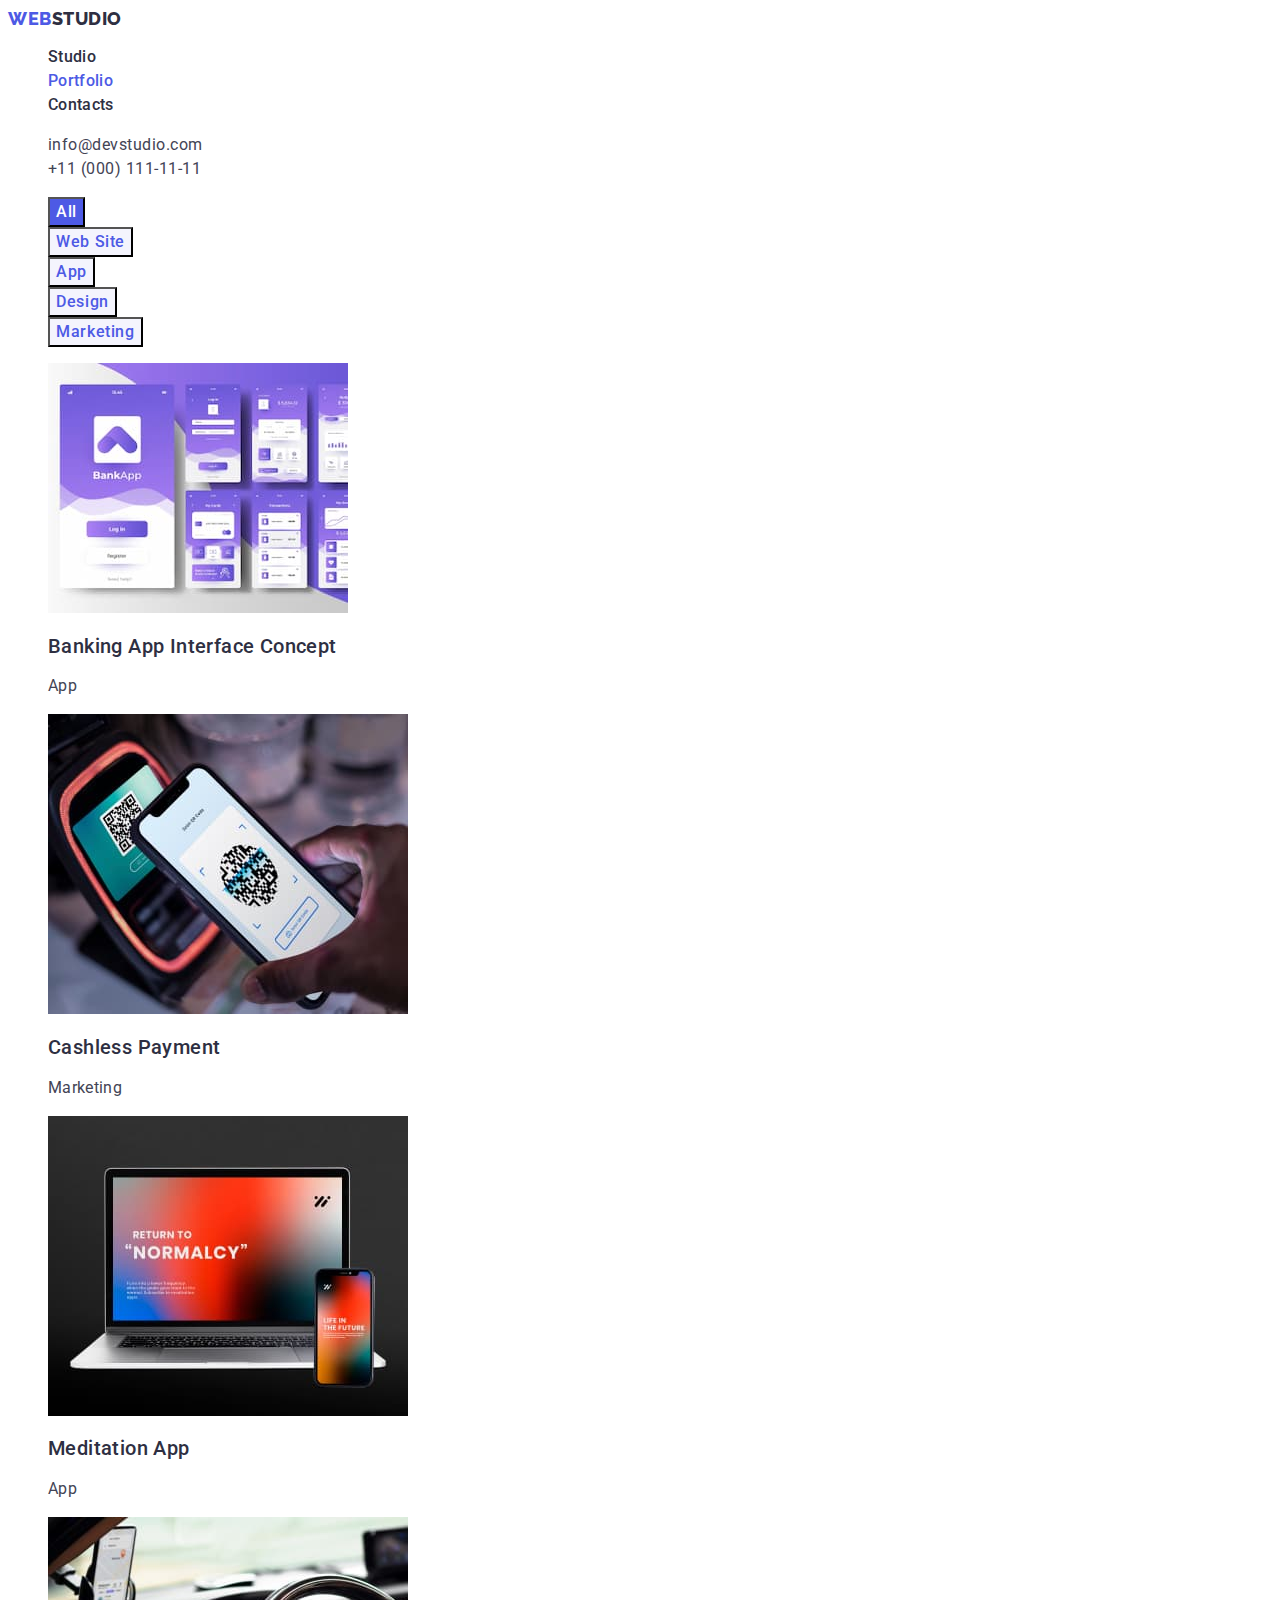
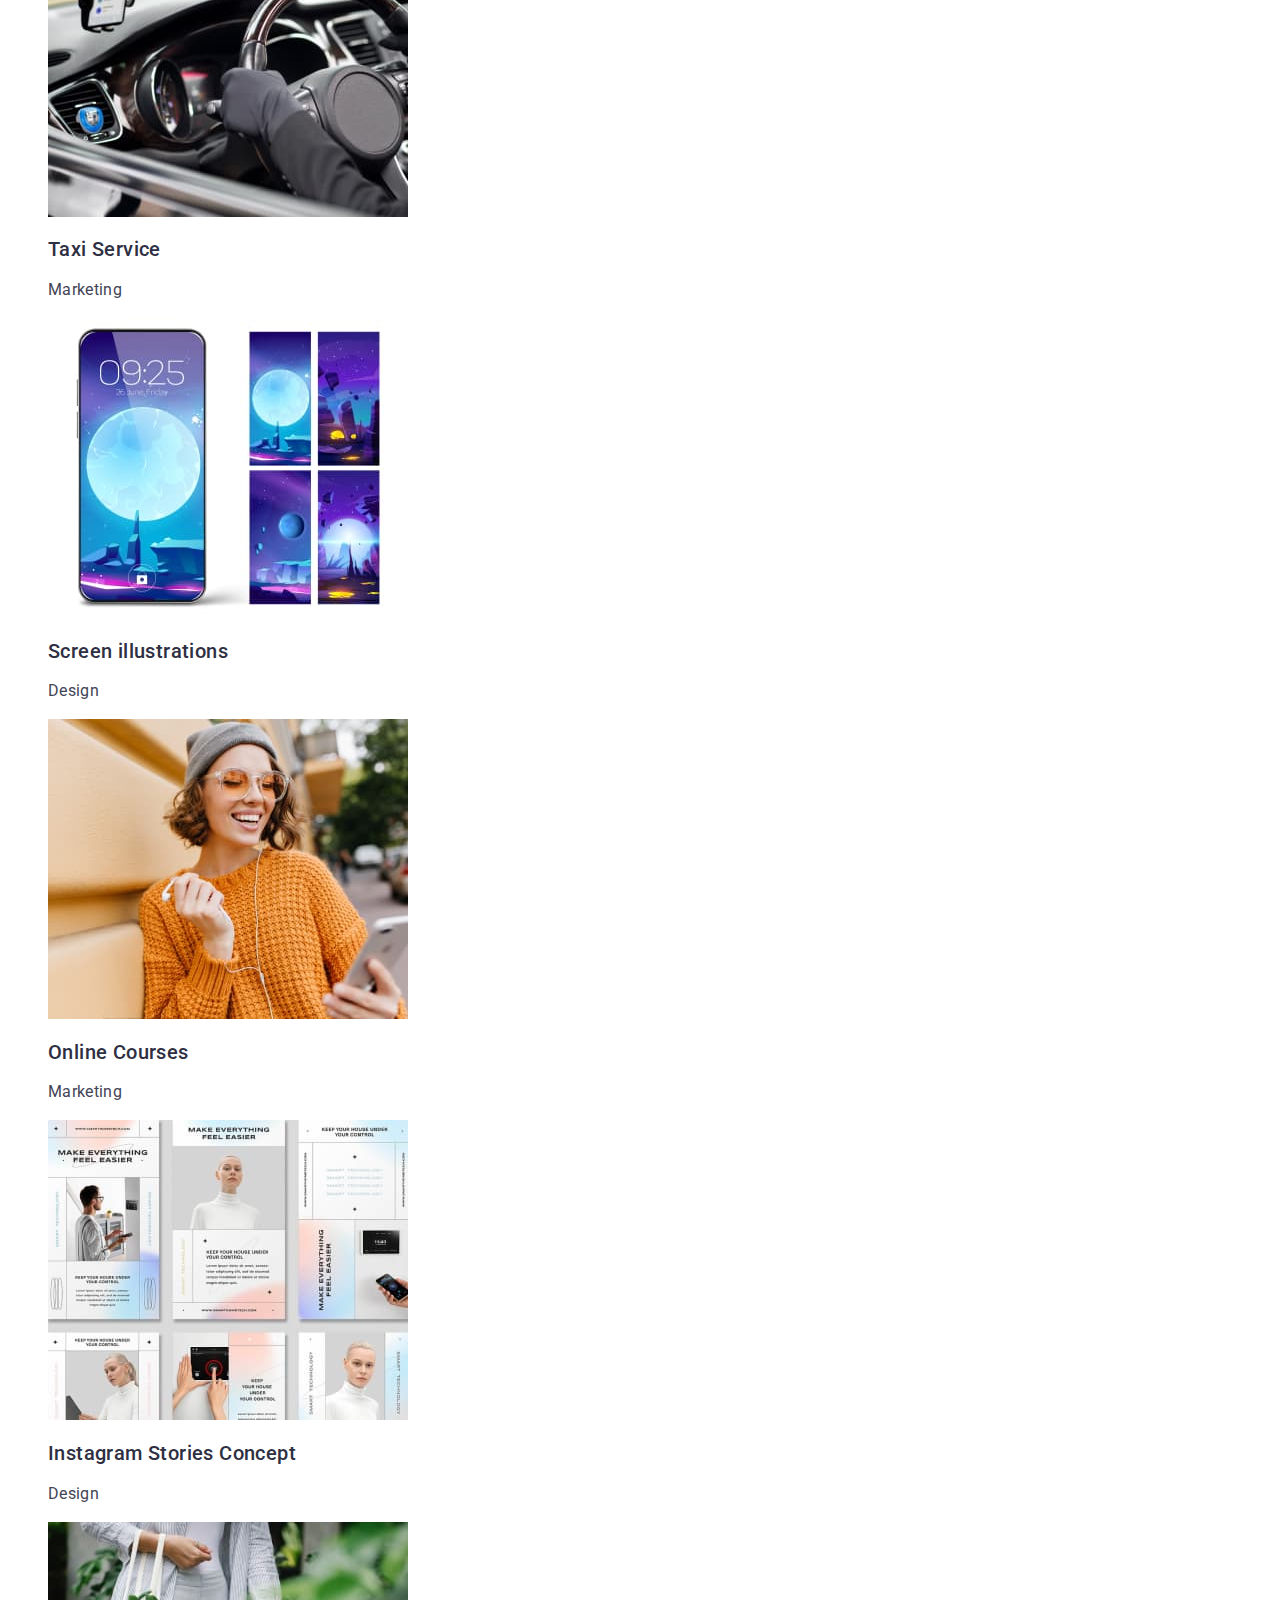
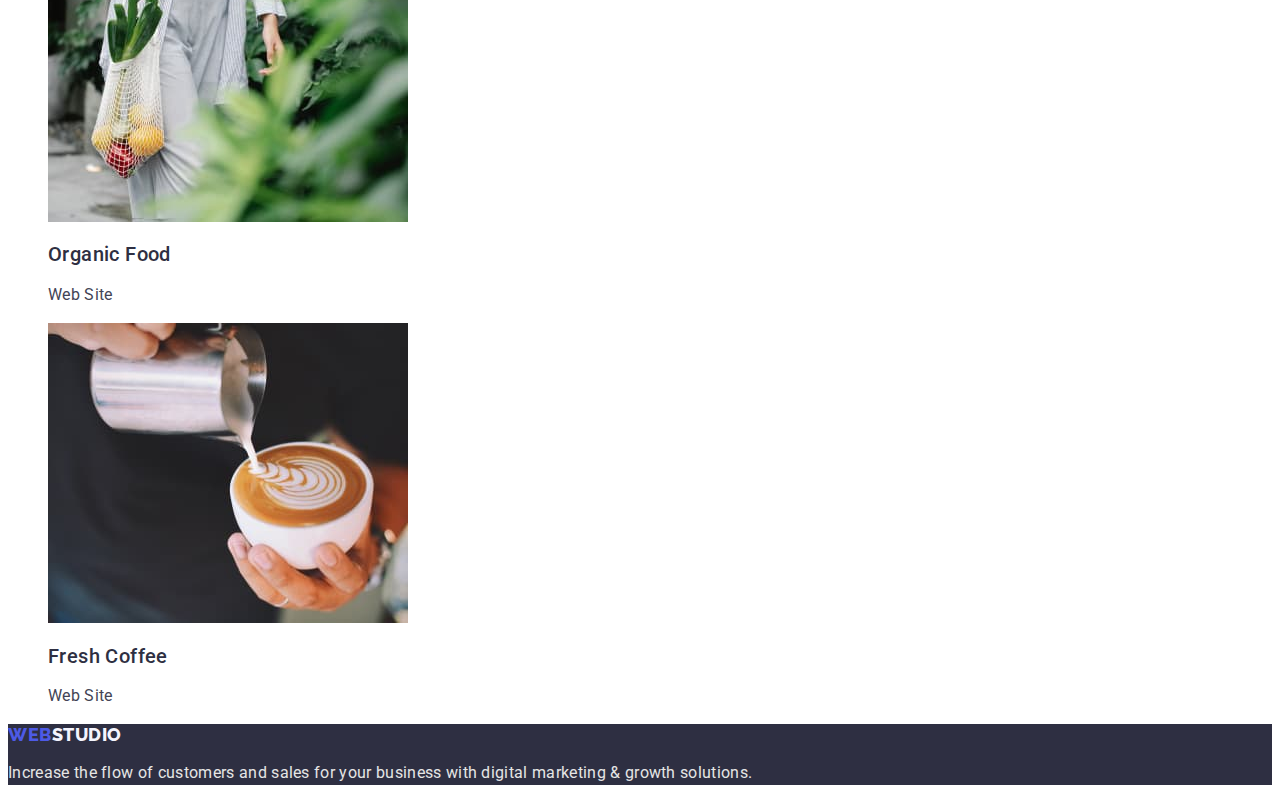
==== portfolio.html @ 724eed66 "portfolio.change" ====
<!DOCTYPE html>
<html lang="en">
<head>
  <meta charset="UTF-8">
  <meta http-equiv="X-UA-Compatible" content="IE=edge">
  <meta name="viewport" content="width=device-width, initial-scale=1.0">
  <title>Document</title>
  <link rel="preconnect" href="https://fonts.googleapis.com">
<link rel="preconnect" href="https://fonts.gstatic.com" crossorigin>
<link href="https://fonts.googleapis.com/css2?family=Raleway:wght@800&family=Roboto:wght@400;500&display=swap" rel="stylesheet">
    <link rel="stylesheet" href="./css/styles.css" />
</head>
<body>
  <header>
      <nav>
        <a class="logo link" href="./index.html"
          >Web<span class="header-studio-logo">Studio</span></a
        >
        <ul class="site-nav list">
          <li>
            <a href="./index.html" class="link">Studio</a>
          </li>
          <li>
            <a href="./portfolio.html" class="link-current">Portfolio</a>
          </li>
          <li>
            <a href class="link">Contacts</a>
          </li>
        </ul>
      </nav>
      <address class="contacts">
        <ul class="contacts-nav list">
          <li>
            <a href="mailto:info@devstudio.com" class="link"
              >info@devstudio.com</a
            >
          </li>
          <li>
            <a href="tel:+110001111111" class="link">+11 (000) 111-11-11</a>
          </li>
        </ul>
      </address>
    </header>
    <!--  Контент сторінки Портфоліо -->
    <main>
      <section class="services">
      <h1 class hidden>Content</h1>
        <ul class="portfolio-nav list">
          <li>
            <button class="button current" type="button">All</button>
          </li>
          <li>
            <button class="button" type="button">Web Site</button>
          </li>
          <li>
            <button class="button" type="button">App</button>
          </li>
          <li>
            <button class="button" type="button">Design</button>
          </li>
          <li>
            <button class="button" type="button">Marketing</button>
          </li>
        </ul>
        <ul class="services-list list">
          <li>
            <a class="link" href=""
              ><img src="./images/banking-app.jpg" alt="banking-app"
            /></a>
            <h2 class="title">Banking App Interface Concept</h2>
            <p class="text">App</p>
          </li>
          <li>
            <a class="link" href=""
              ><img src="./images/cashless-payment.jpg" alt="cashless-payment"
            /></a>
            <h2 class="title">Cashless Payment</h2>
            <p class="text">Marketing</p>
          </li>
          <li>
            <a class="link" href=""
              ><img src="./images/meditation-app.jpg" alt="meditation-app"
            /></a>
            <h2 class="title">Meditation App</h2>
            <p class="text">App</p>
          </li>
          <li>
            <a class="link" href=""
              ><img src="./images/taxi-service.jpg" alt="taxi-service"
            /></a>
            <h2 class="title">Taxi Service</h2>
            <p class="text">Marketing</p>
          </li>
          <li>
            <a class="link" href=""
              ><img
                src="./images/screen-illustrations.jpg"
                alt="screen-illustrations"
            /></a>
            <h2 class="title">Screen illustrations</h2>
            <p class="text">Design</p>
          </li>
          <li>
            <a class="link" href=""
              ><img src="./images/online-courses.jpg" alt="online-courses"
            /></a>
            <h2 class="title">Online Courses</h2>
            <p class="text">Marketing</p>
          </li>
          <li>
            <a class="link" href=""
              ><img
                src="./images/instagram-stories.jpg"
                alt="instagram-stories"
            /></a>
            <h2 class="title">Instagram Stories Concept</h2>
            <p class="text">Design</p>
          </li>
          <li>
            <a class="link" href=""
              ><img src="./images/organic-food.jpg" alt="organic-food"
            /></a>
            <h2 class="title">Organic Food</h2>
            <p class="text">Web Site</p>
          </li>
          <li>
            <a class="link" href=""
              ><img src="./images/fresh-coffee.jpg" alt="fresh-coffee"
            /></a>
            <h2 class="title">Fresh Coffee</h2>
            <p class="text">Web Site</p>
          </li>
        </ul>
      </section>
    </main>
    <footer class="footer">
        <a class="logo link" href="./index.html">Web<span class="footer-studio-logo">Studio</span></a>
        <p class="logo-text">
          Increase the flow of customers and sales for your business with
          digital marketing & growth solutions.
        </p>
      </section>
    </footer>
</body>
</html>
---- css/styles.css ----
:root {
  --primary-text-color: #434455;
  --hover-color: #404bbf;
  --title-text-color: #2e2f42;
  --accent-color: #4d5ae5;
  --primary-bg-color: #e5e5e5;
  --secondary-bg-color: #ffffff;
  --text-color: #f4f4fd;
  --font-family: Roboto, sans-serif;
}

body {
  background-color: var(--secondary-bg-color);
  color: #434455;
  font-family: Roboto, sans-serif;
  letter-spacing: 0.02em;
}

.site-nav,
.contacts-nav,
.feature-list,
.work-list,
.people-list {
  list-style: none;
}
/* Navigation */
.logo {
  font-family: "Raleway", sans-serif;
  font-style: ExtraBold;
  font-weight: 800;
  font-size: 18px;
  line-height: 1.17;
  letter-spacing: 0.03em;
  text-transform: uppercase;
  color: var(--accent-color);
}
.link {
  font-weight: 800;
  font-size: 18px;
  line-height: 1.17;
  letter-spacing: 0.03em;
  color: var(--accent-color);
  text-decoration: none;
}
.link:hover,
.link:focus {
  color: var(--hover-color);
}
.link-current {
  font-weight: 500;
  font-size: 16px;
  line-height: 1.5;
  letter-spacing: 0.02em;
  color: var(--title-text-color);
  text-decoration: none;
}
.link-current:hover,
.link-current:focus {
  color: var(--hover-color);
}
.header-studio-logo {
  color: var(--title-text-color);
}
.logo:hover,
.logo:focus {
  color: var(--accent-color);
}
.logo-text {
  font-weight: 400;
  font-size: 16px;
  line-height: 1.5;
  color: var(--primary-bg-color);
}
.site-nav .link {
  font-family: inherit;
  font-weight: 500;
  font-size: 16px;
  line-height: 1.5;
  letter-spacing: 0.02em;
  color: var(--title-text-color);
}
.list {
  list-style: none;
}

.site-nav.link:hover,
.site-nav .link:focus {
  color: var(--hover-color);
}
.site-nav .link-current {
  color: var(--accent-color);
}
.portfolio-nav {
  list-style: none;
}

.portfolio-nav .current {
  background-color: var(--accent-color);
  color: var(--secondary-bg-color);
}
.services-list {
  list-style: none;
}
.contacts {
  font-style: normal;
}

.contacts-nav .link {
  font-weight: 400;
  font-size: 16px;
  line-height: 1.5;
  color: var(--primary-text-color);
}
.contacts-nav .link:hover,
.contacts-nav .link:focus {
  color: var(--hover-color);
}
.hero {
  background-color: var(--title-text-color);
}
.hero-title {
  color: #ffffff;
  font-weight: 700;
  font-size: 56px;
  line-height: 1.07;
  text-align: center;
  letter-spacing: 0.02em;
}

.button:hover,
.button:focus,
.button-current:hover,
.button-current:focus {
  color: #ffffff;
  background-color: #404bbf;
}
.button {
  font-family: "Roboto", sans-serif;
  font-weight: 500;
  font-size: 16px;
  line-height: 1.5;
  letter-spacing: 0.04em;
  cursor: pointer;
  color: var(--accent-color);
  background-color: var(--text-color);
}
/* Feature section */
.feature-list .title {
  font-weight: 500;
  font-size: 20px;
  line-height: 1.2;
  letter-spacing: 0.02em;
  color: var(--title-text-color);
}
.feature-list .text {
  font-weight: 400;
  font-size: 16px;
  line-height: 1.5;
  color: var(--primary-text-color);
}
.services-list .title {
  font-weight: 500;
  font-size: 20px;
  line-height: 1.2;
  letter-spacing: 0.02em;
  color: var(--title-text-color);
}
.services-list .text {
  font-size: 16px;
  line-height: 1.5;
  letter-spacing: 0.02em;
  color: var(--primary-text-color);
}
.team-section {
  background-color: var(--text-color);
}
.section .title,
.team-section .title {
  font-weight: 700;
  font-size: 36px;
  line-height: 1.11;
  text-align: center;
  letter-spacing: 0.02em;
  text-transform: capitalize;
  color: var(--title-text-color);
}
.team-section .title {
  font-weight: 500;
  font-size: 36px;
  line-height: 1.11;
  letter-spacing: 0.02em;
  text-transform: capitalize;
  color: var(--title-text-color);
}

.team-section .subtitle {
  font-weight: 500;
  font-size: 20px;
  line-height: 1.2;
  letter-spacing: 0.02em;
  color: var(--title-text-color);
}
.team-section .text {
  font-size: 16px;
  line-height: 1.5;
  color: var(--primary-text-color);
}
.team-member {
  background-color: #ffffff;
}
.footer {
  background-color: var(--title-text-color);
}
.footer .logo {
  font-family: "Raleway", sans-serif;
  font-weight: 800;
  font-size: 18px;
  line-height: 1.17;
  letter-spacing: 0.03em;
  text-transform: uppercase;
  color: var(--accent-color);
}
.link {
  text-decoration: none;
}
.footer-studio-logo {
  color: var(--text-color);
}
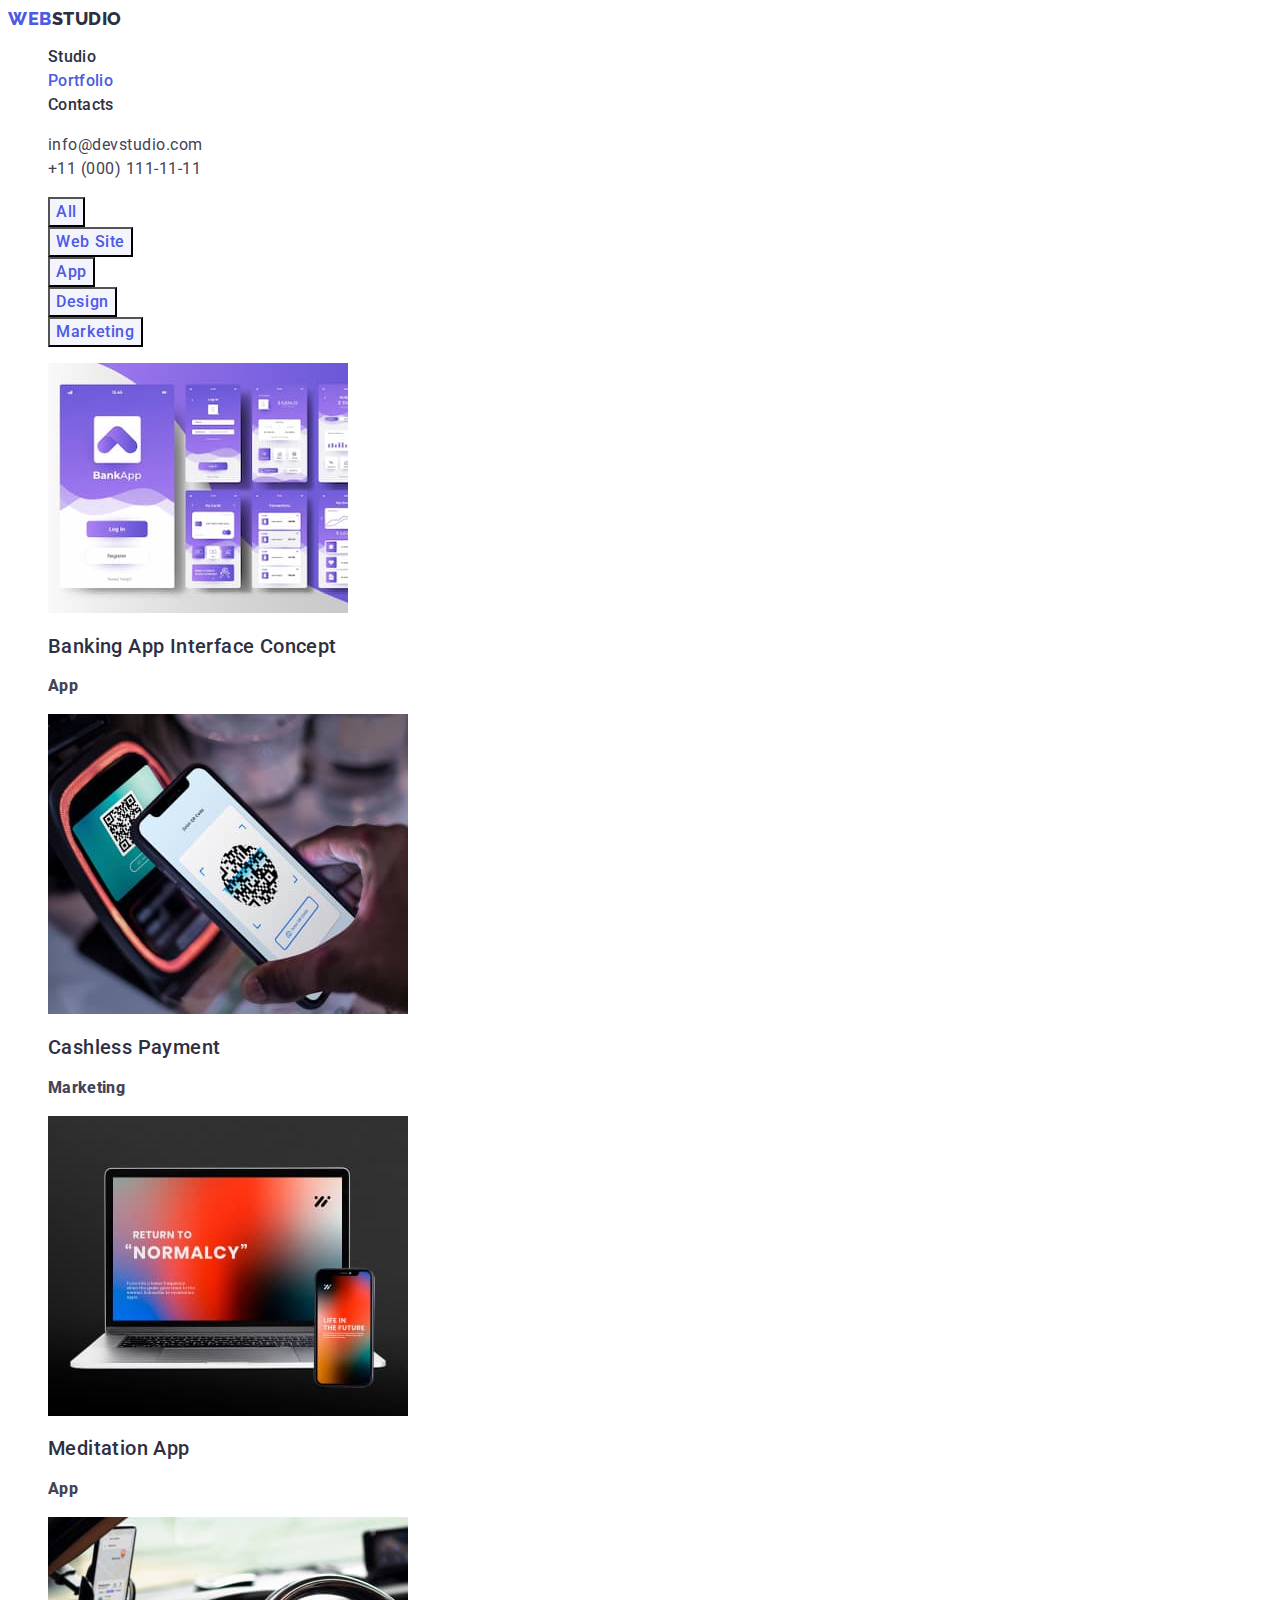
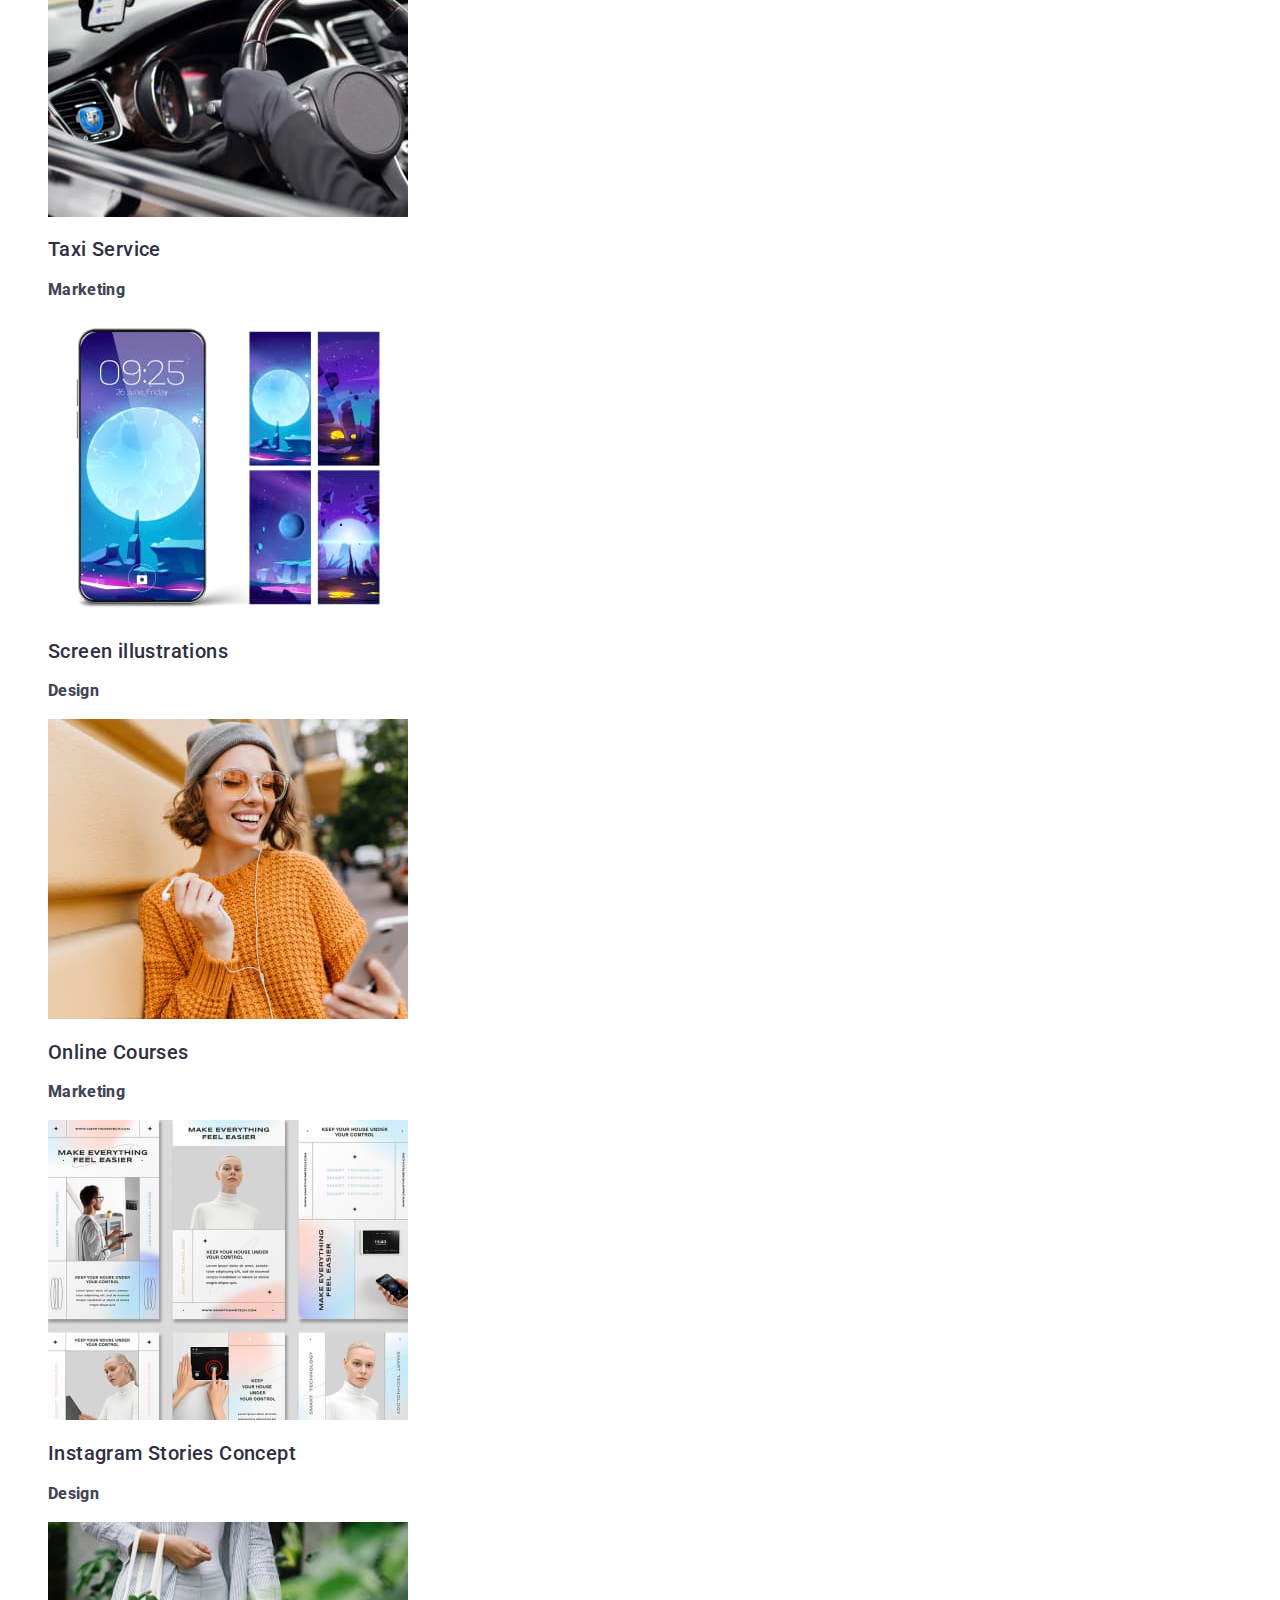
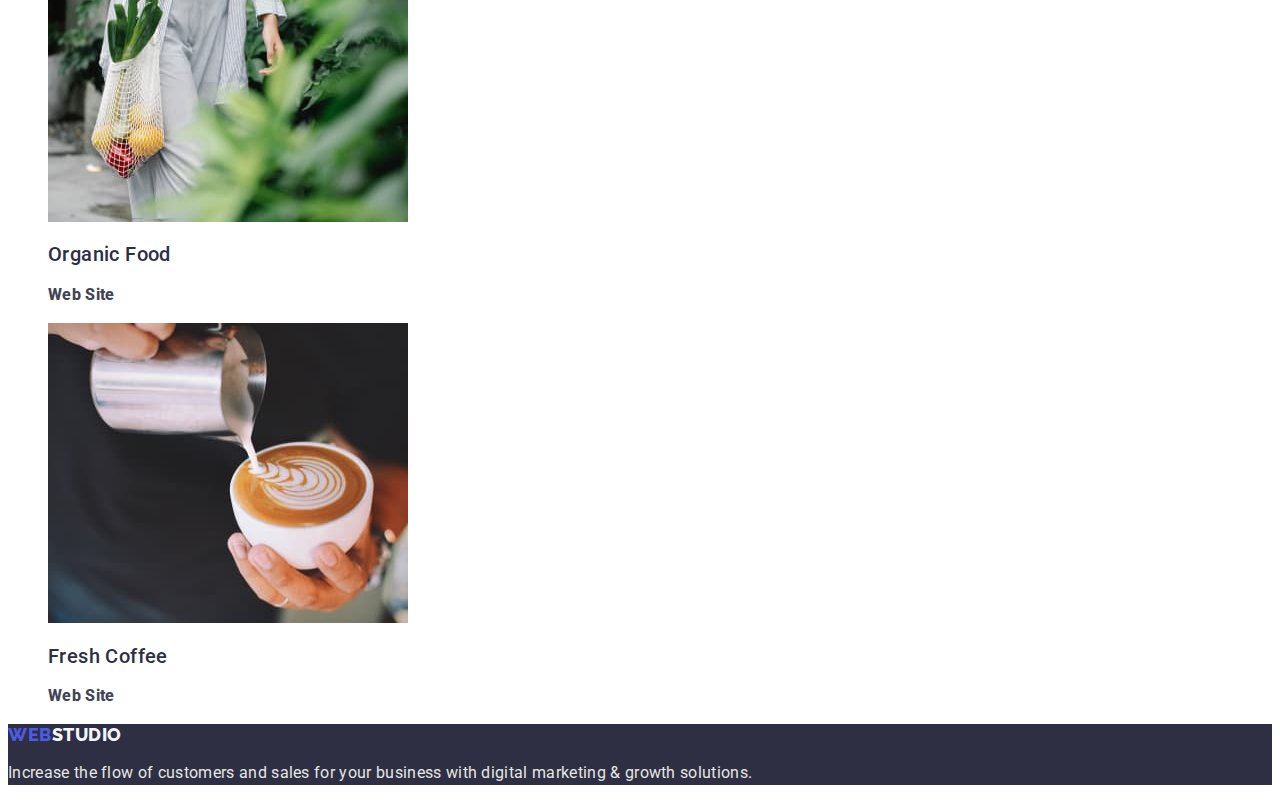
==== commit a7dc4b67: "corrections" ====
--- a/portfolio.html
+++ b/portfolio.html
@@ -21,7 +21,7 @@
             <a href="./index.html" class="link">Studio</a>
           </li>
           <li>
-            <a href="./portfolio.html" class="link-current">Portfolio</a>
+            <a href="./portfolio.html" class="link-current link">Portfolio</a>
           </li>
           <li>
             <a href class="link">Contacts</a>
@@ -47,7 +47,7 @@
       <h1 class hidden>Content</h1>
         <ul class="portfolio-nav list">
           <li>
-            <button class="button current" type="button">All</button>
+            <button class="button" type="button">All</button>
           </li>
           <li>
             <button class="button" type="button">Web Site</button>
@@ -66,69 +66,78 @@
           <li>
             <a class="link" href=""
               ><img src="./images/banking-app.jpg" alt="banking-app"
-            /></a>
+            />
             <h2 class="title">Banking App Interface Concept</h2>
             <p class="text">App</p>
+            </a>
           </li>
           <li>
             <a class="link" href=""
               ><img src="./images/cashless-payment.jpg" alt="cashless-payment"
-            /></a>
+            />
             <h2 class="title">Cashless Payment</h2>
             <p class="text">Marketing</p>
+            </a>
           </li>
           <li>
             <a class="link" href=""
               ><img src="./images/meditation-app.jpg" alt="meditation-app"
-            /></a>
+            />
             <h2 class="title">Meditation App</h2>
             <p class="text">App</p>
+            </a>
           </li>
           <li>
             <a class="link" href=""
               ><img src="./images/taxi-service.jpg" alt="taxi-service"
-            /></a>
+            />
             <h2 class="title">Taxi Service</h2>
             <p class="text">Marketing</p>
+            </a>
           </li>
           <li>
             <a class="link" href=""
               ><img
                 src="./images/screen-illustrations.jpg"
                 alt="screen-illustrations"
-            /></a>
+            />
             <h2 class="title">Screen illustrations</h2>
             <p class="text">Design</p>
+          </a>
           </li>
           <li>
             <a class="link" href=""
               ><img src="./images/online-courses.jpg" alt="online-courses"
-            /></a>
+            />
             <h2 class="title">Online Courses</h2>
             <p class="text">Marketing</p>
+          </a>
           </li>
           <li>
             <a class="link" href=""
               ><img
                 src="./images/instagram-stories.jpg"
                 alt="instagram-stories"
-            /></a>
+            />
             <h2 class="title">Instagram Stories Concept</h2>
             <p class="text">Design</p>
+          </a>
           </li>
           <li>
             <a class="link" href=""
               ><img src="./images/organic-food.jpg" alt="organic-food"
-            /></a>
+            />
             <h2 class="title">Organic Food</h2>
             <p class="text">Web Site</p>
+          </a>
           </li>
           <li>
             <a class="link" href=""
               ><img src="./images/fresh-coffee.jpg" alt="fresh-coffee"
-            /></a>
+            />
             <h2 class="title">Fresh Coffee</h2>
             <p class="text">Web Site</p>
+          </a>
           </li>
         </ul>
       </section>
--- a/css/styles.css
+++ b/css/styles.css
@@ -128,9 +128,7 @@
 }
 
 .button:hover,
-.button:focus,
-.button-current:hover,
-.button-current:focus {
+.button:focus {
   color: #ffffff;
   background-color: #404bbf;
 }
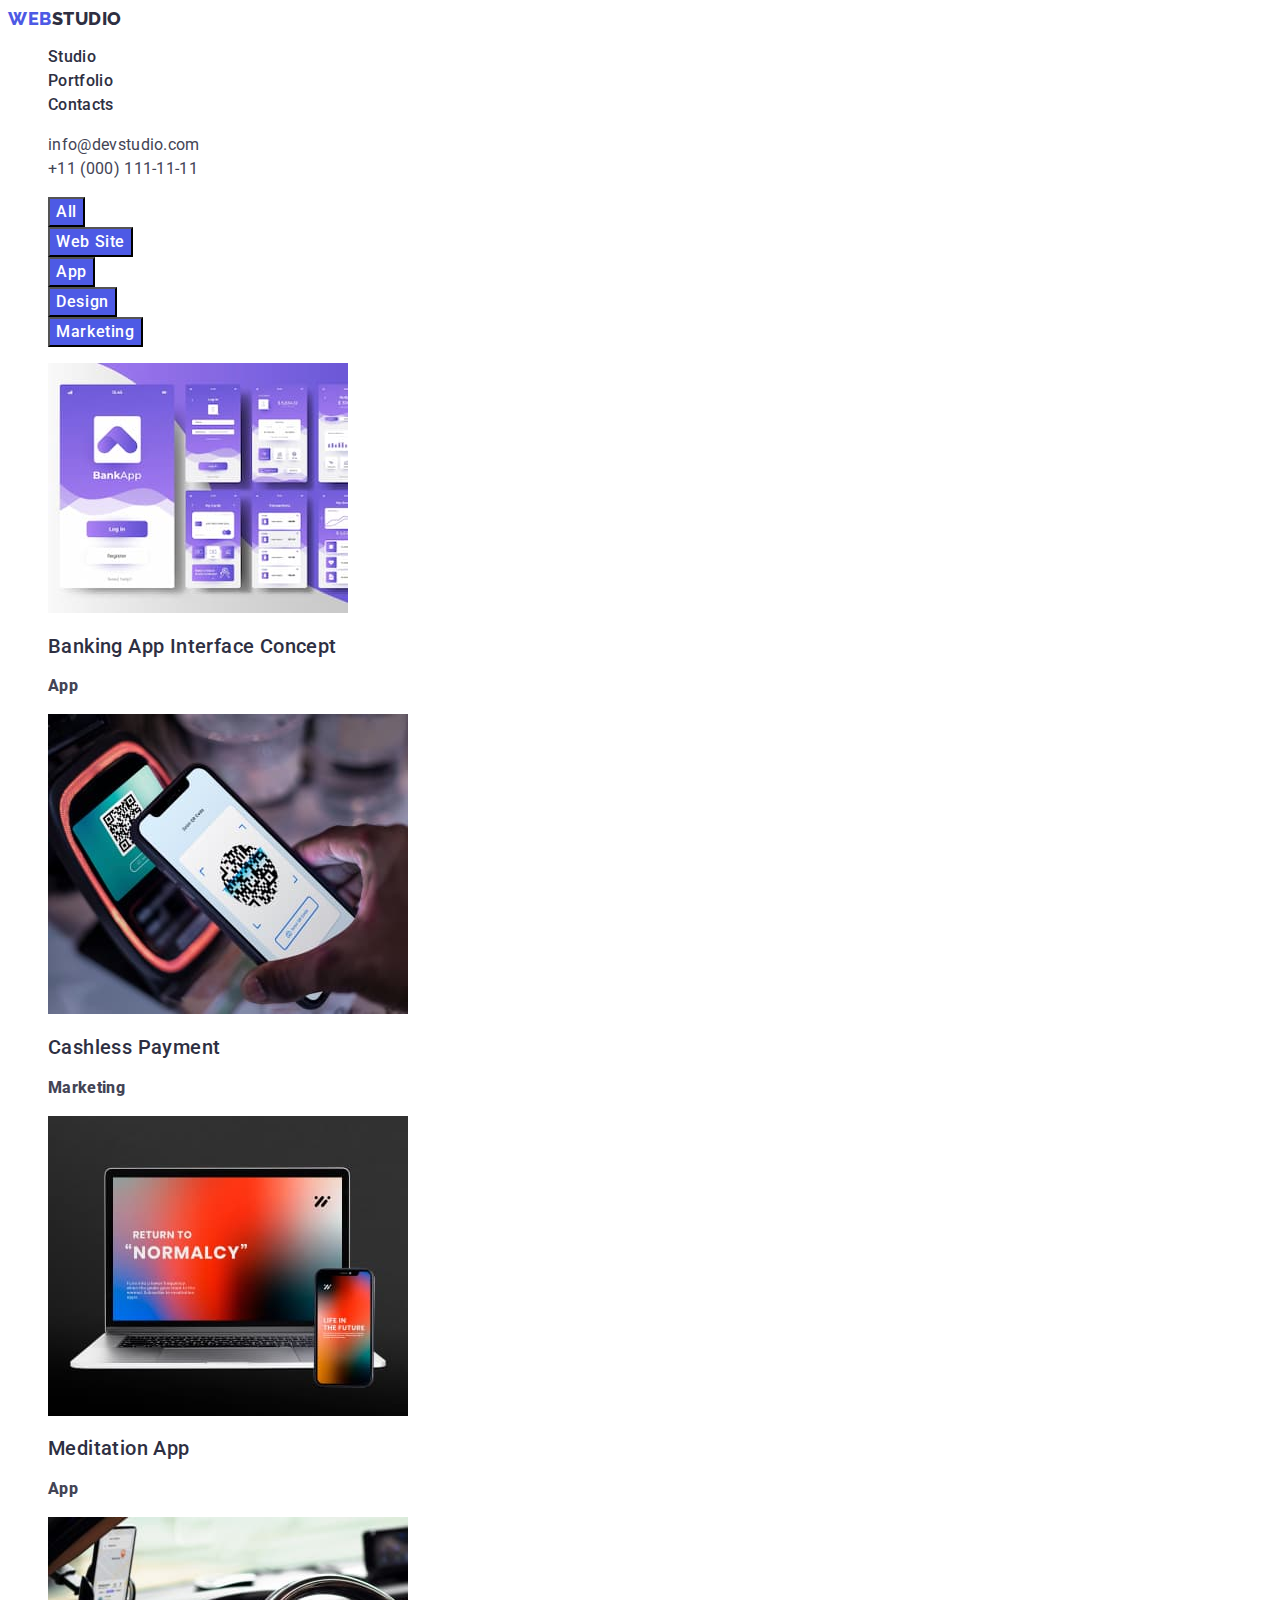
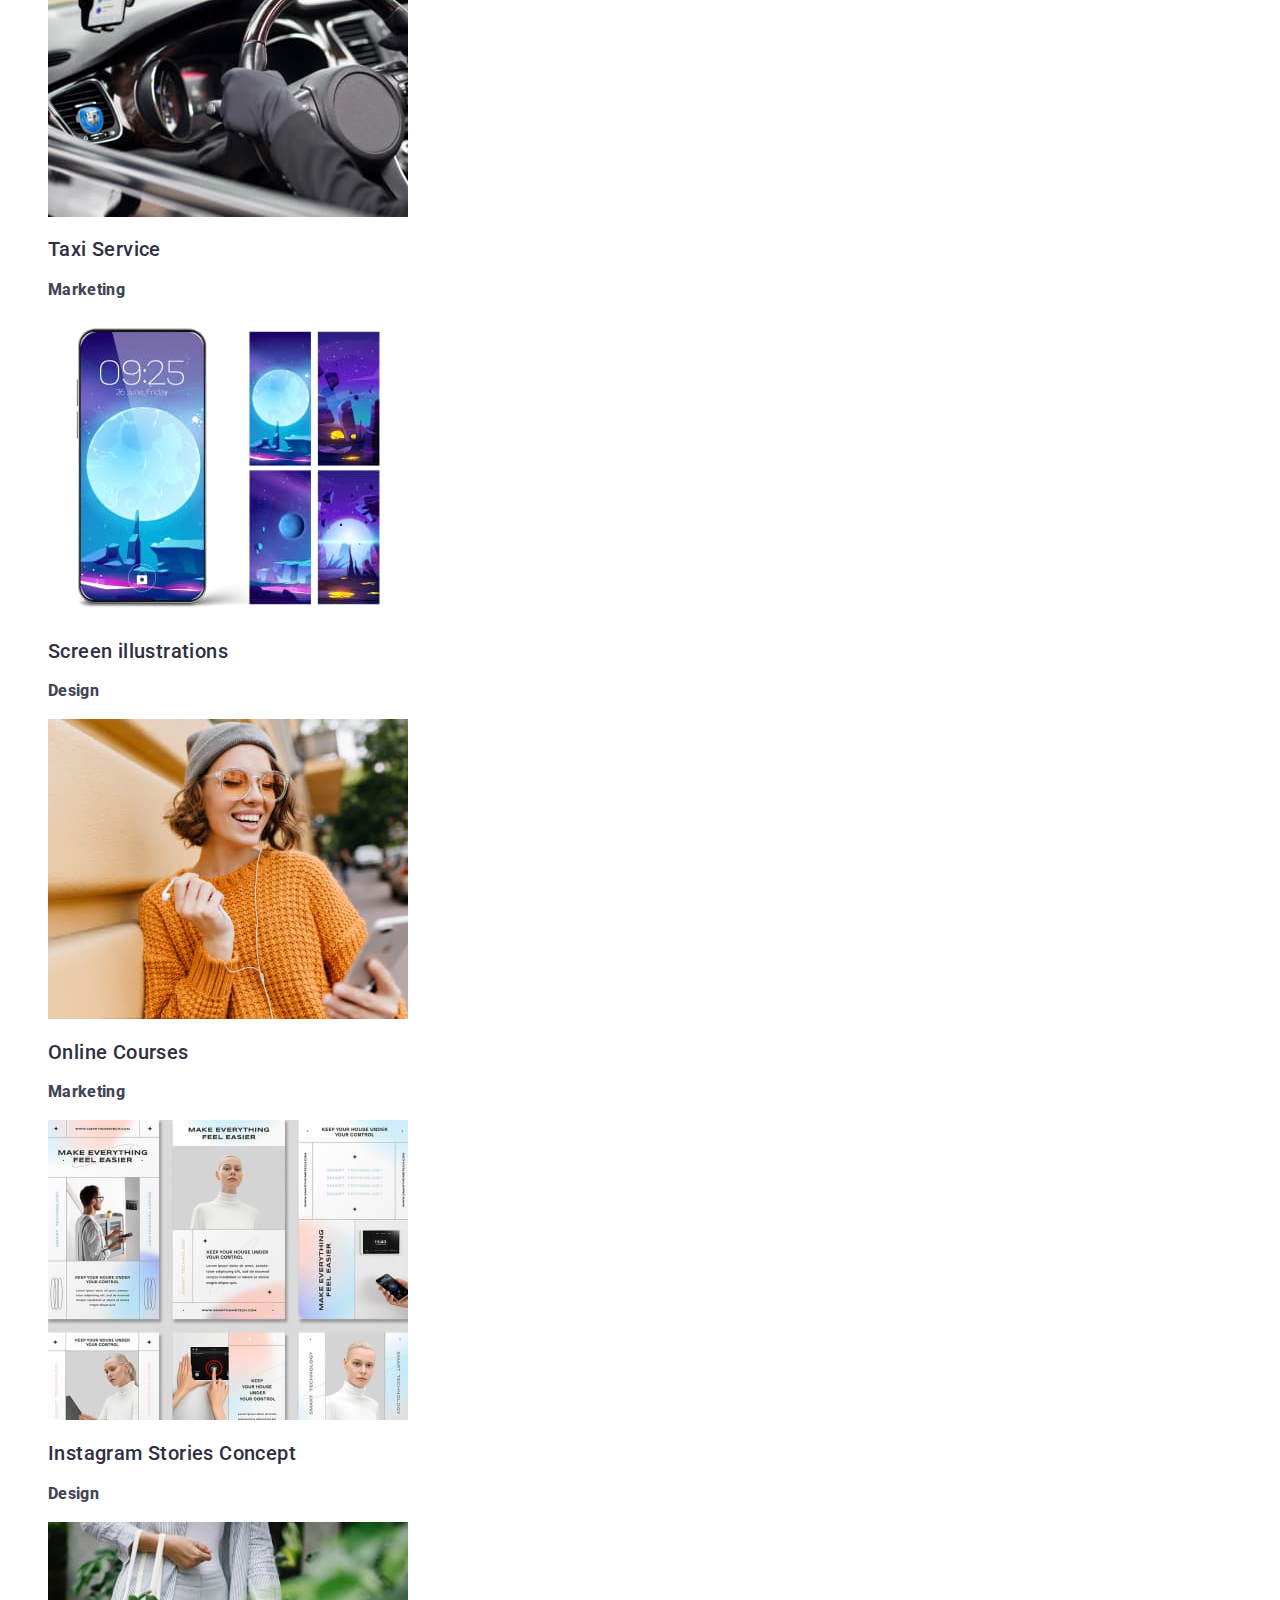
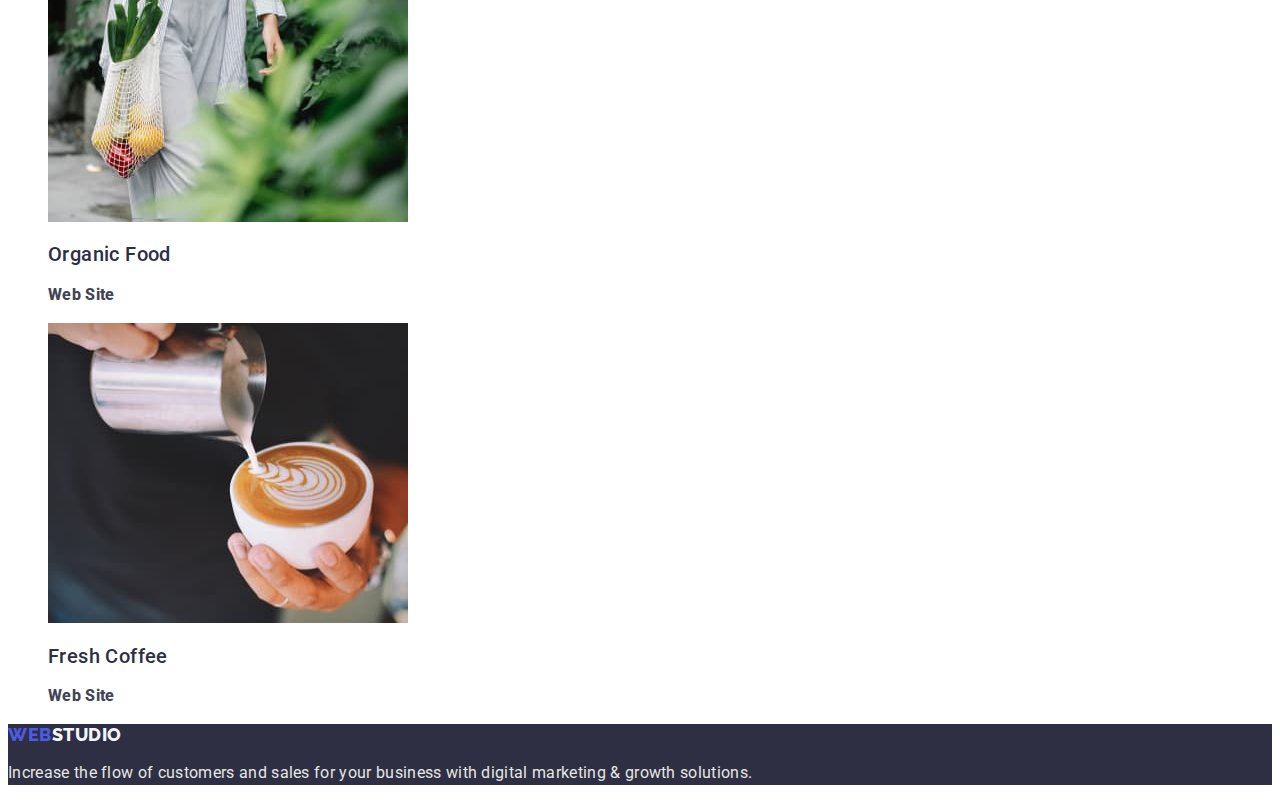
==== commit a8ad74e7: "update-corrections" ====
--- a/portfolio.html
+++ b/portfolio.html
@@ -21,7 +21,7 @@
             <a href="./index.html" class="link">Studio</a>
           </li>
           <li>
-            <a href="./portfolio.html" class="link-current link">Portfolio</a>
+            <a href="./portfolio.html" class="link">Portfolio</a>
           </li>
           <li>
             <a href class="link">Contacts</a>
--- a/css/styles.css
+++ b/css/styles.css
@@ -87,16 +87,8 @@
 .site-nav .link:focus {
   color: var(--hover-color);
 }
-.site-nav .link-current {
-  color: var(--accent-color);
-}
 .portfolio-nav {
   list-style: none;
-}
-
-.portfolio-nav .current {
-  background-color: var(--accent-color);
-  color: var(--secondary-bg-color);
 }
 .services-list {
   list-style: none;
@@ -109,6 +101,7 @@
   font-weight: 400;
   font-size: 16px;
   line-height: 1.5;
+  letter-spacing: 0.02em;
   color: var(--primary-text-color);
 }
 .contacts-nav .link:hover,
@@ -129,7 +122,7 @@
 
 .button:hover,
 .button:focus {
-  color: #ffffff;
+  color: #404bbf;
   background-color: #404bbf;
 }
 .button {
@@ -139,8 +132,8 @@
   line-height: 1.5;
   letter-spacing: 0.04em;
   cursor: pointer;
-  color: var(--accent-color);
-  background-color: var(--text-color);
+  color: #ffffff;
+  background-color: #4d5ae5;
 }
 /* Feature section */
 .feature-list .title {
@@ -155,6 +148,9 @@
   font-size: 16px;
   line-height: 1.5;
   color: var(--primary-text-color);
+}
+.services-list .link {
+  width: 360;
 }
 .services-list .title {
   font-weight: 500;
@@ -224,3 +220,6 @@
 .footer-studio-logo {
   color: var(--text-color);
 }
+.footer .text {
+  color: var(--text-color);
+}
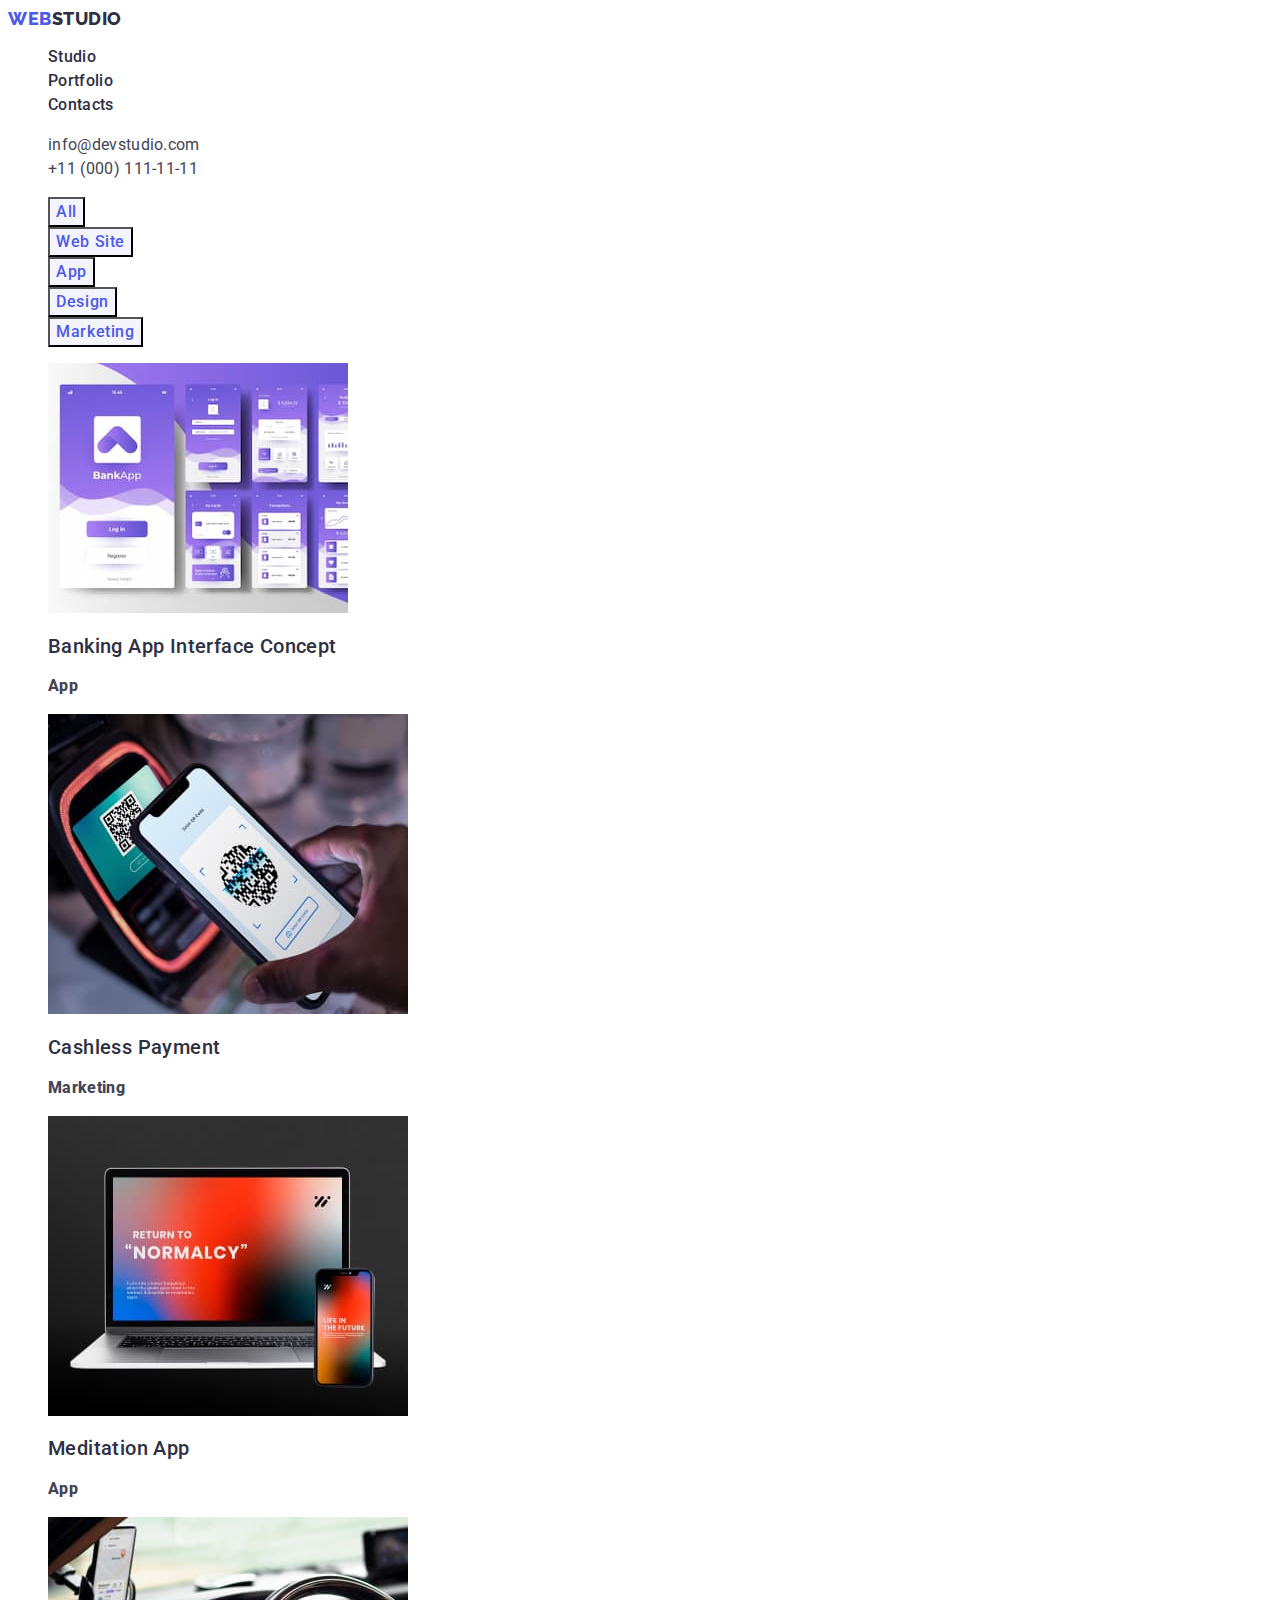
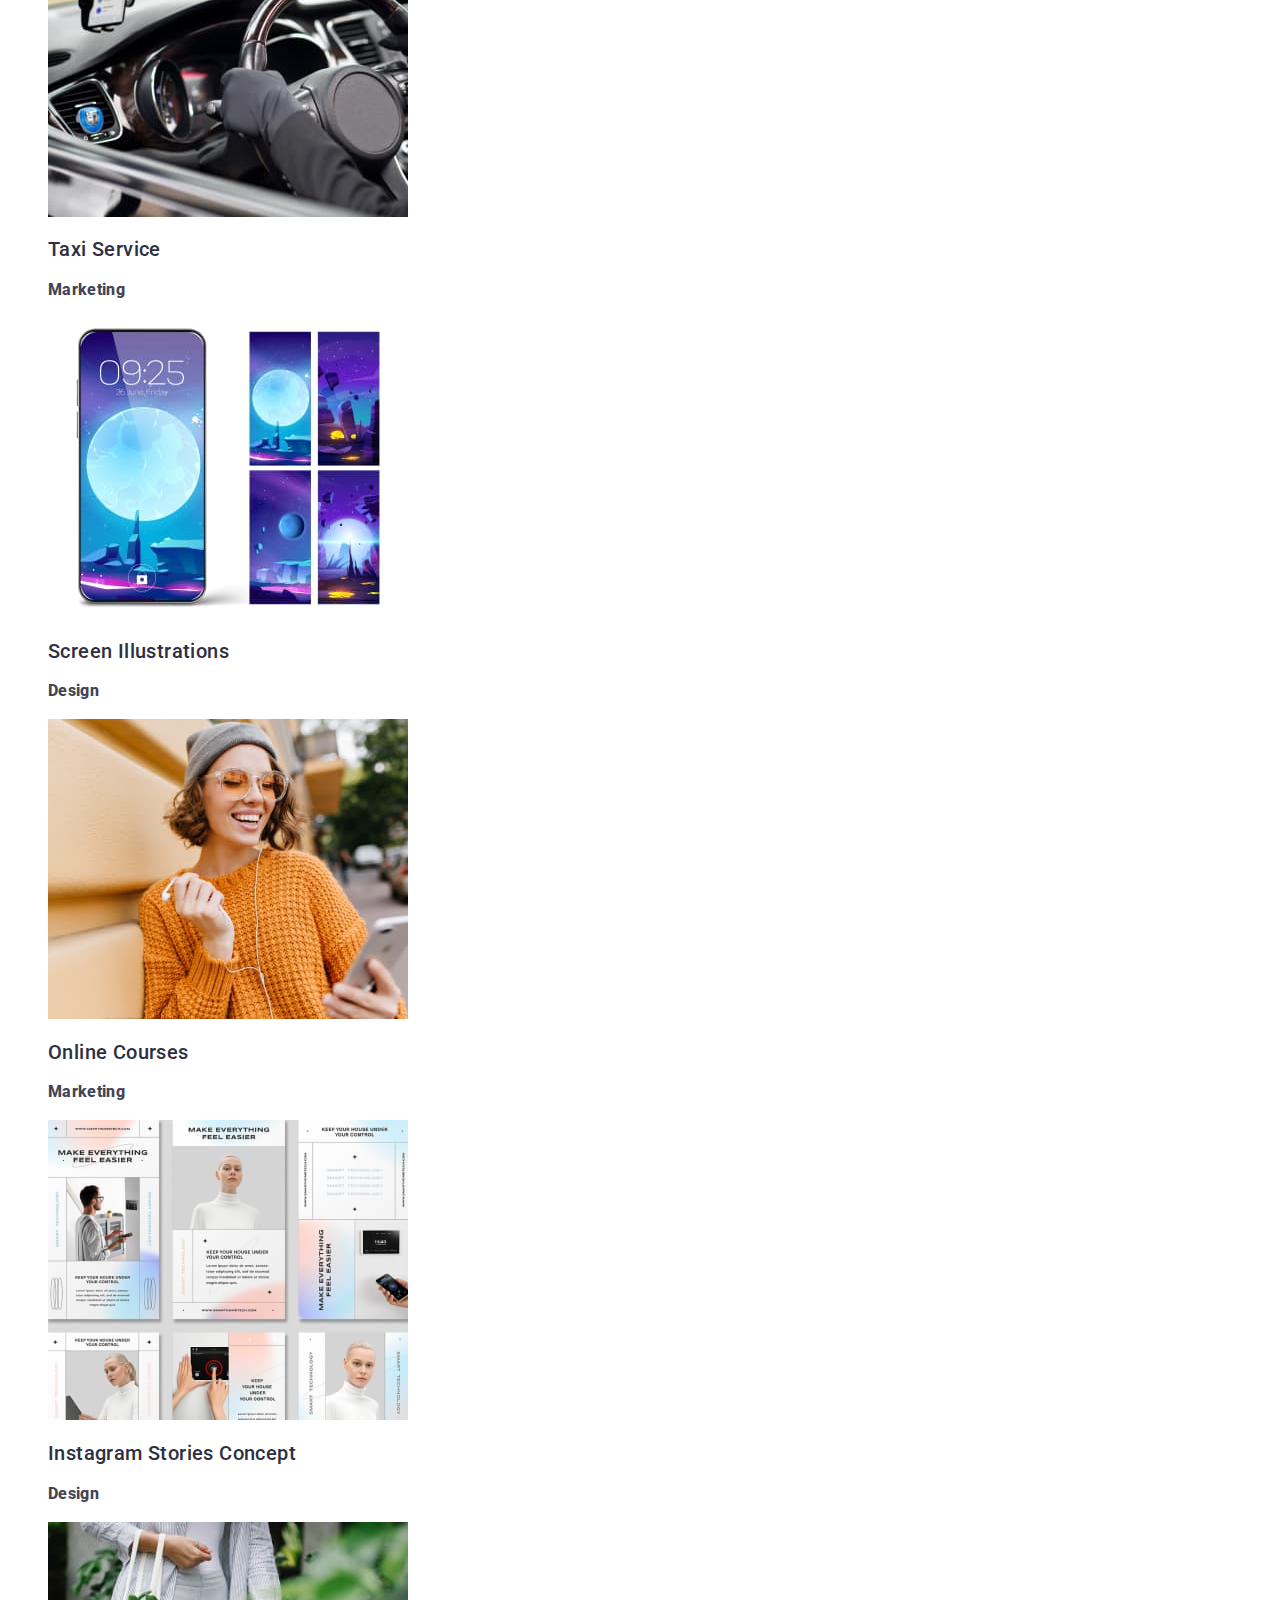
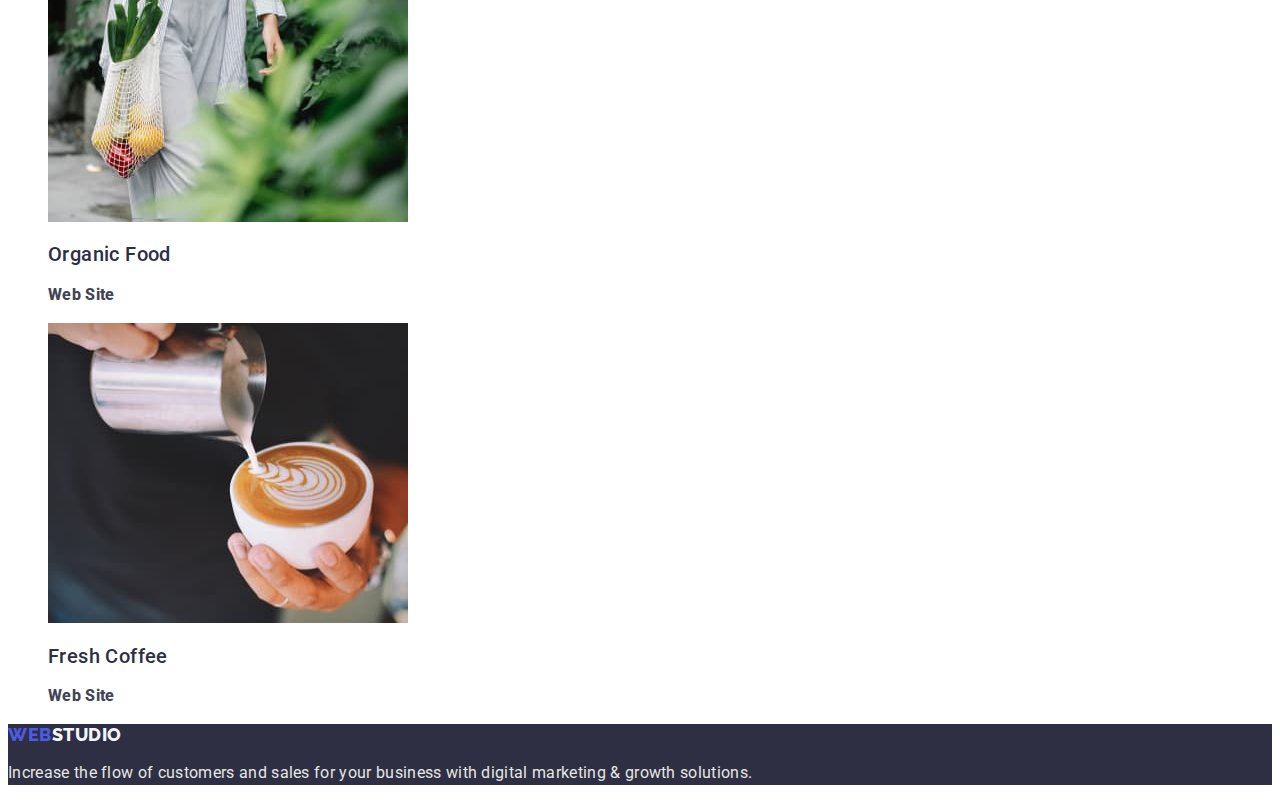
==== commit b381fe23: "changes" ====
--- a/portfolio.html
+++ b/portfolio.html
@@ -14,7 +14,8 @@
   <header>
       <nav>
         <a class="logo link" href="./index.html"
-          >Web<span class="header-studio-logo">Studio</span></a
+          >Web<span class="header-studio-logo">Studio</span>
+        </a
         >
         <ul class="site-nav list">
           <li>
@@ -101,7 +102,7 @@
                 src="./images/screen-illustrations.jpg"
                 alt="screen-illustrations"
             />
-            <h2 class="title">Screen illustrations</h2>
+            <h2 class="title">Screen Illustrations</h2>
             <p class="text">Design</p>
           </a>
           </li>
--- a/css/styles.css
+++ b/css/styles.css
@@ -83,12 +83,20 @@
   list-style: none;
 }
 
-.site-nav.link:hover,
+.site-nav .link:hover,
 .site-nav .link:focus {
   color: var(--hover-color);
 }
 .portfolio-nav {
   list-style: none;
+}
+.portfolio-nav .button {
+  color: var(--accent-color);
+  background-color: var(--text-color);
+}
+.portfolio-nav .button:hover,
+.portfolio-nav .button:focus {
+  color: #ffffff;
 }
 .services-list {
   list-style: none;
@@ -221,5 +229,6 @@
   color: var(--text-color);
 }
 .footer .text {
+  line-height: 1.5;
   color: var(--text-color);
 }
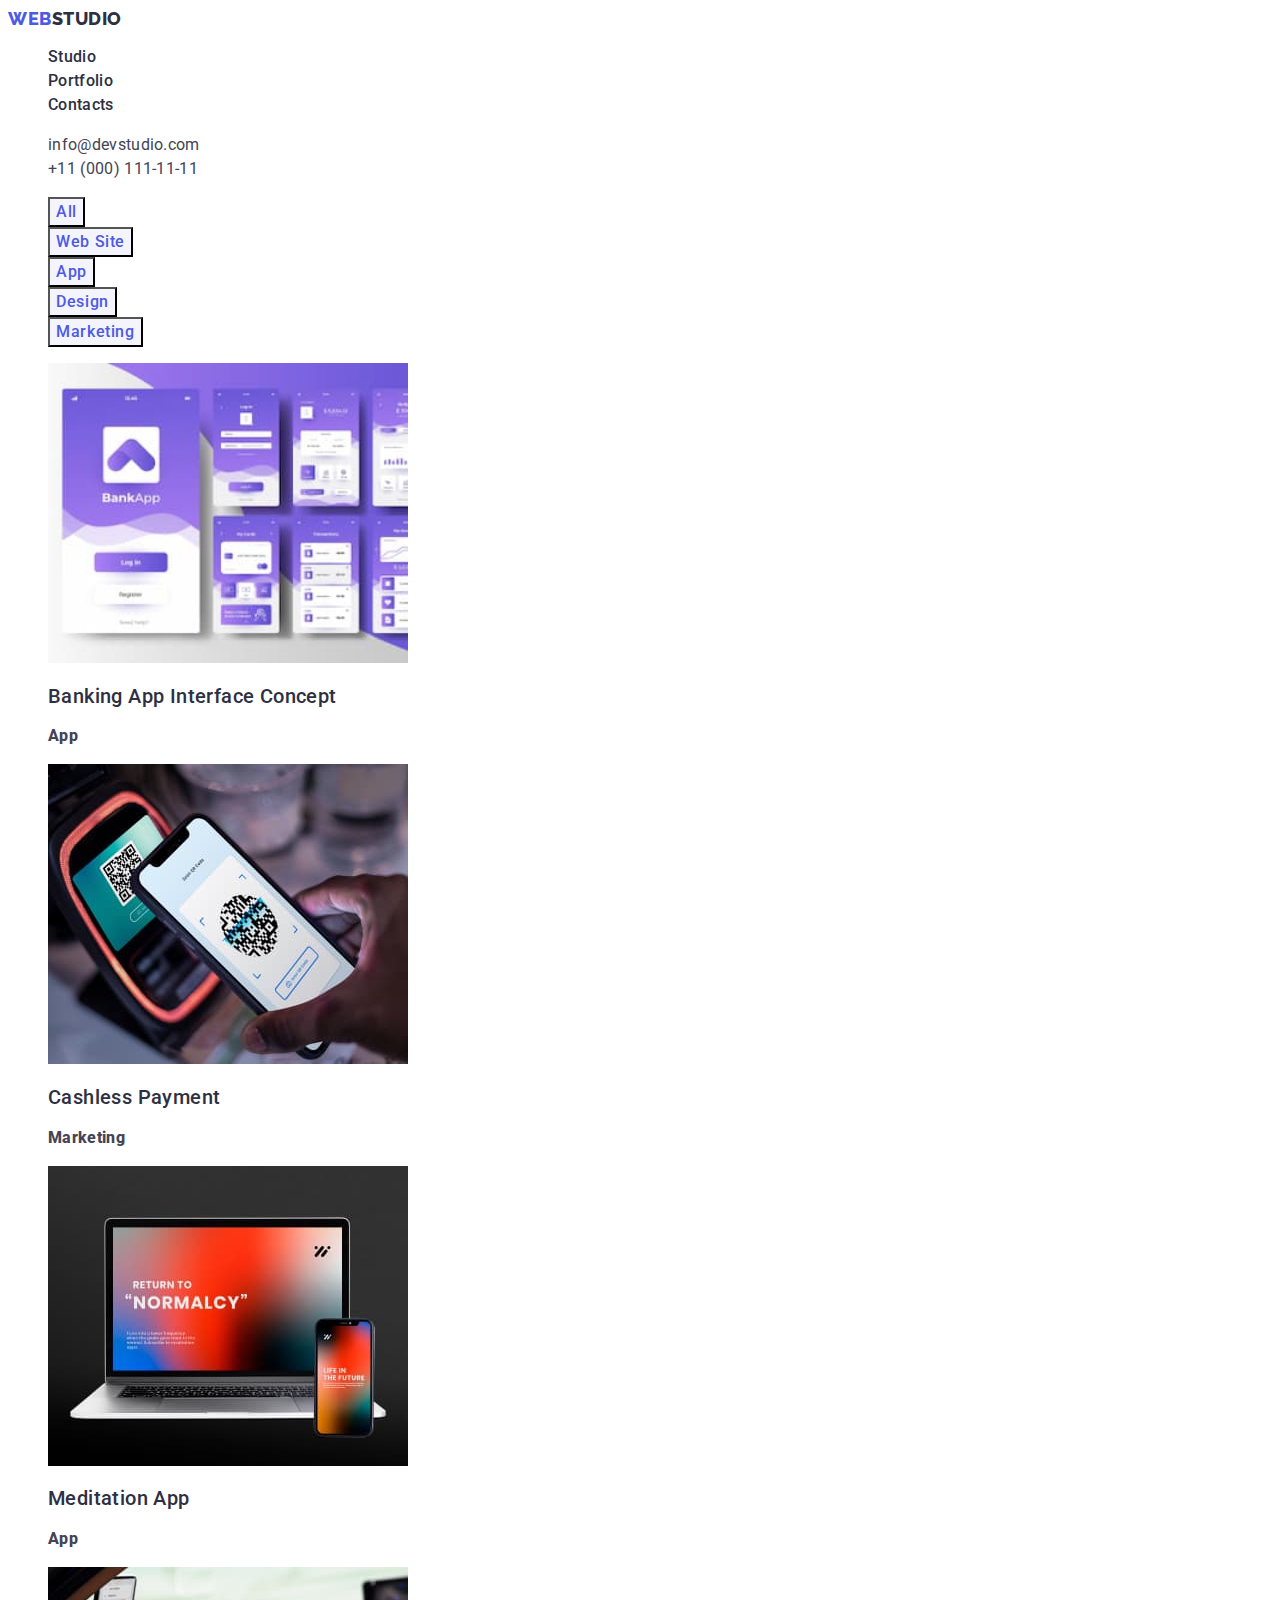
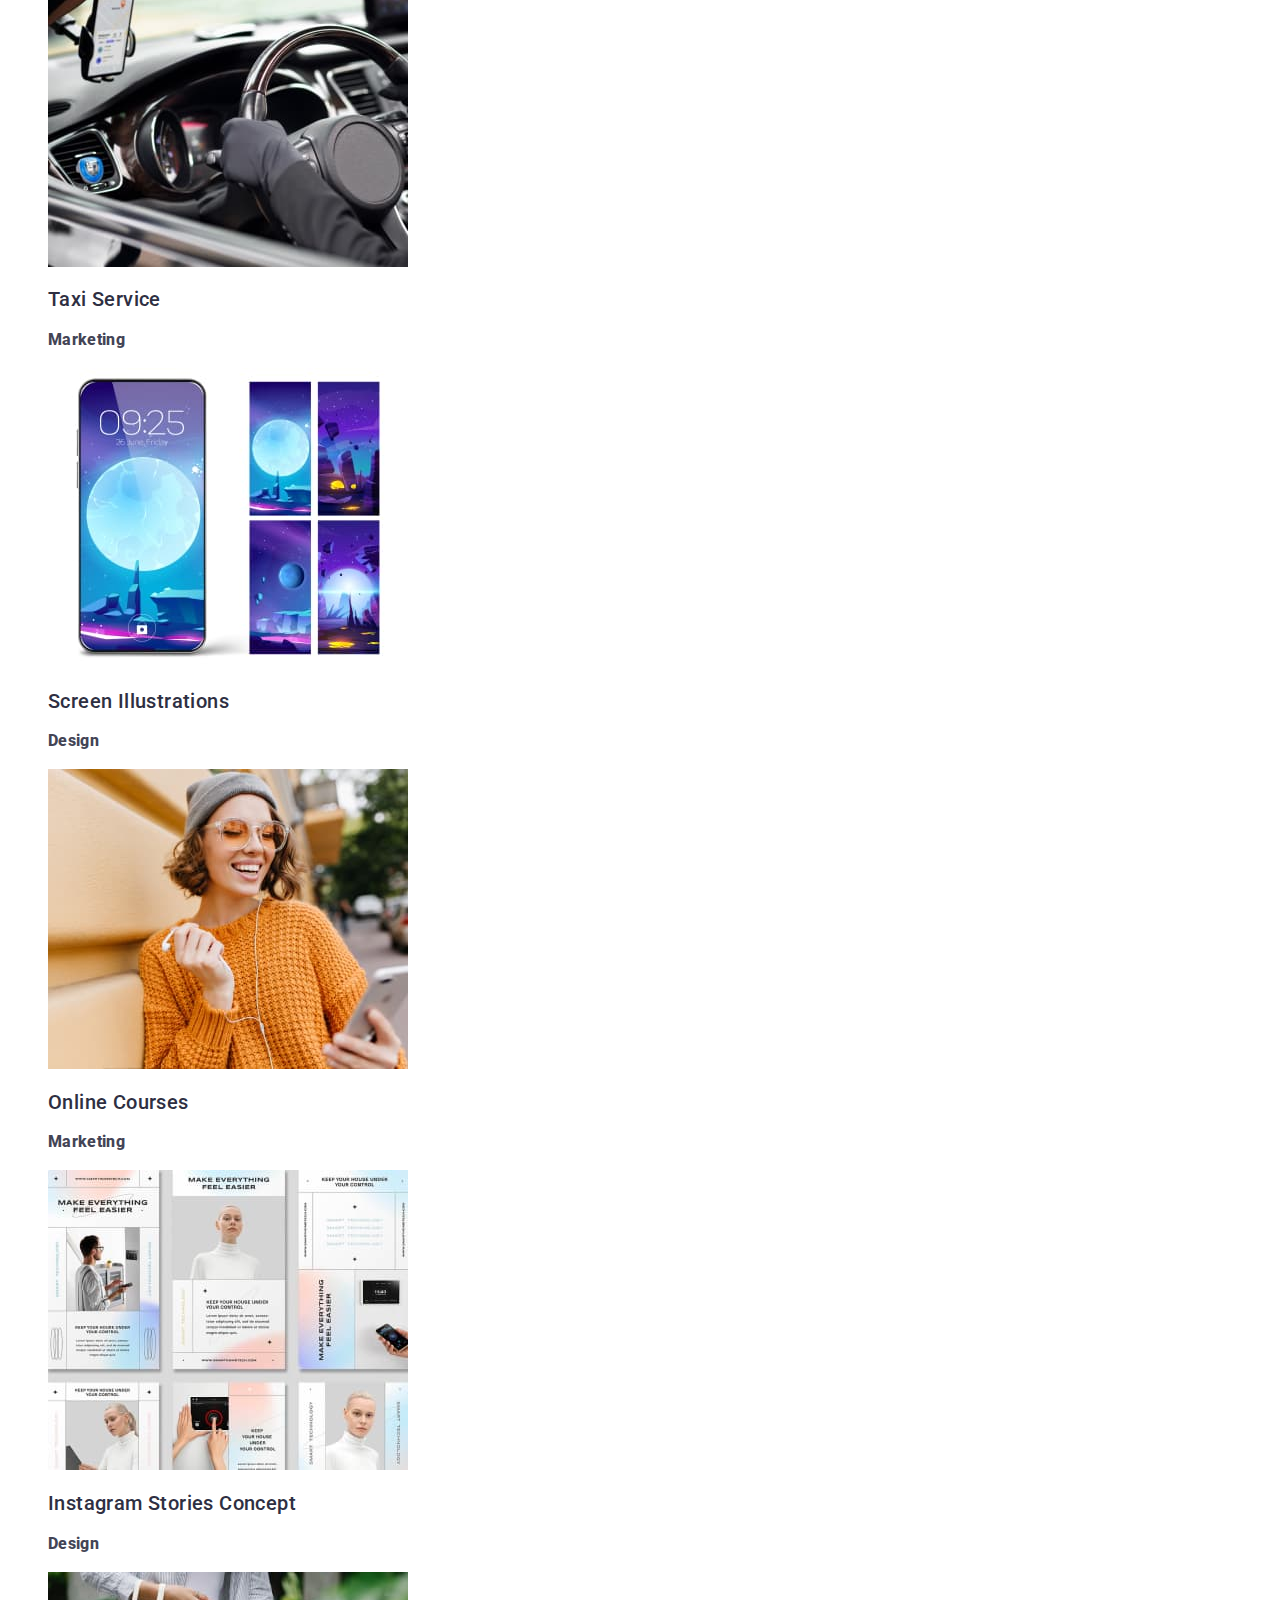
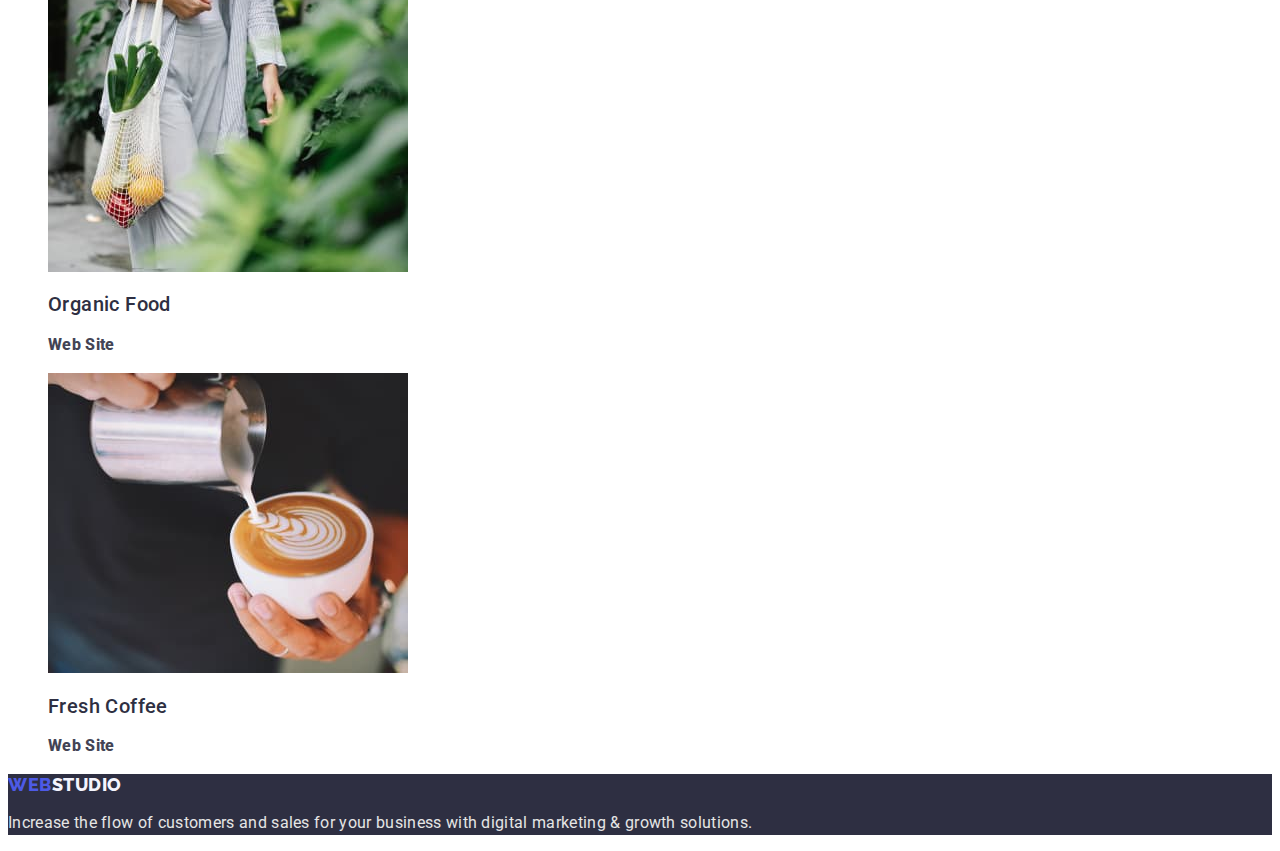
==== commit 054ad05f: "corrections-performed" ====
--- a/portfolio.html
+++ b/portfolio.html
@@ -66,7 +66,7 @@
         <ul class="services-list list">
           <li>
             <a class="link" href=""
-              ><img src="./images/banking-app.jpg" alt="banking-app"
+              ><img width="360" src="./images/banking-app.jpg" alt="banking-app"
             />
             <h2 class="title">Banking App Interface Concept</h2>
             <p class="text">App</p>
@@ -74,7 +74,7 @@
           </li>
           <li>
             <a class="link" href=""
-              ><img src="./images/cashless-payment.jpg" alt="cashless-payment"
+              ><img width="360" src="./images/cashless-payment.jpg" alt="cashless-payment"
             />
             <h2 class="title">Cashless Payment</h2>
             <p class="text">Marketing</p>
@@ -82,7 +82,7 @@
           </li>
           <li>
             <a class="link" href=""
-              ><img src="./images/meditation-app.jpg" alt="meditation-app"
+              ><img width="360" src="./images/meditation-app.jpg" alt="meditation-app"
             />
             <h2 class="title">Meditation App</h2>
             <p class="text">App</p>
@@ -90,7 +90,7 @@
           </li>
           <li>
             <a class="link" href=""
-              ><img src="./images/taxi-service.jpg" alt="taxi-service"
+              ><img width="360" src="./images/taxi-service.jpg" alt="taxi-service"
             />
             <h2 class="title">Taxi Service</h2>
             <p class="text">Marketing</p>
@@ -98,7 +98,7 @@
           </li>
           <li>
             <a class="link" href=""
-              ><img
+              ><img width="360"
                 src="./images/screen-illustrations.jpg"
                 alt="screen-illustrations"
             />
@@ -108,7 +108,7 @@
           </li>
           <li>
             <a class="link" href=""
-              ><img src="./images/online-courses.jpg" alt="online-courses"
+              ><img width="360" src="./images/online-courses.jpg" alt="online-courses"
             />
             <h2 class="title">Online Courses</h2>
             <p class="text">Marketing</p>
@@ -116,7 +116,7 @@
           </li>
           <li>
             <a class="link" href=""
-              ><img
+              ><img width="360"
                 src="./images/instagram-stories.jpg"
                 alt="instagram-stories"
             />
@@ -126,7 +126,7 @@
           </li>
           <li>
             <a class="link" href=""
-              ><img src="./images/organic-food.jpg" alt="organic-food"
+              ><img width="360" src="./images/organic-food.jpg" alt="organic-food"
             />
             <h2 class="title">Organic Food</h2>
             <p class="text">Web Site</p>
@@ -134,7 +134,7 @@
           </li>
           <li>
             <a class="link" href=""
-              ><img src="./images/fresh-coffee.jpg" alt="fresh-coffee"
+              ><img width="360" src="./images/fresh-coffee.jpg" alt="fresh-coffee"
             />
             <h2 class="title">Fresh Coffee</h2>
             <p class="text">Web Site</p>
--- a/css/styles.css
+++ b/css/styles.css
@@ -157,9 +157,6 @@
   line-height: 1.5;
   color: var(--primary-text-color);
 }
-.services-list .link {
-  width: 360;
-}
 .services-list .title {
   font-weight: 500;
   font-size: 20px;
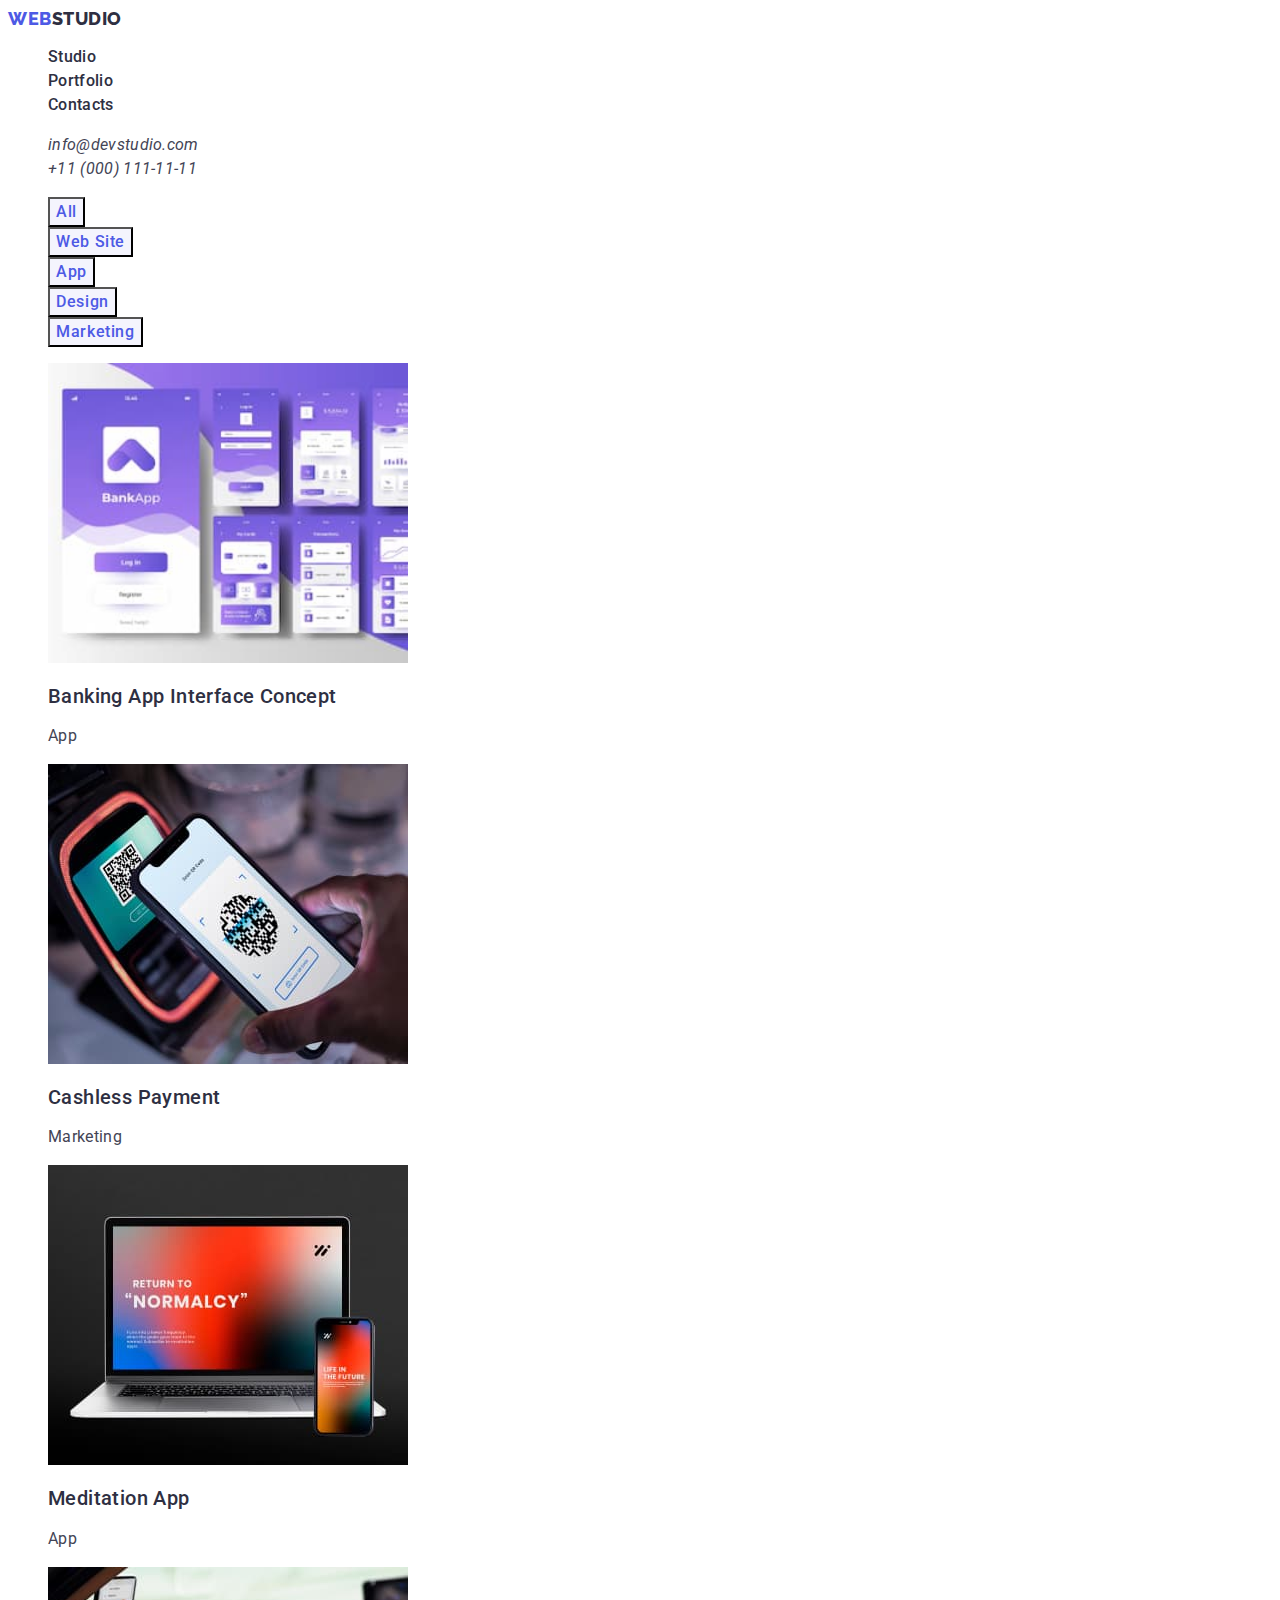
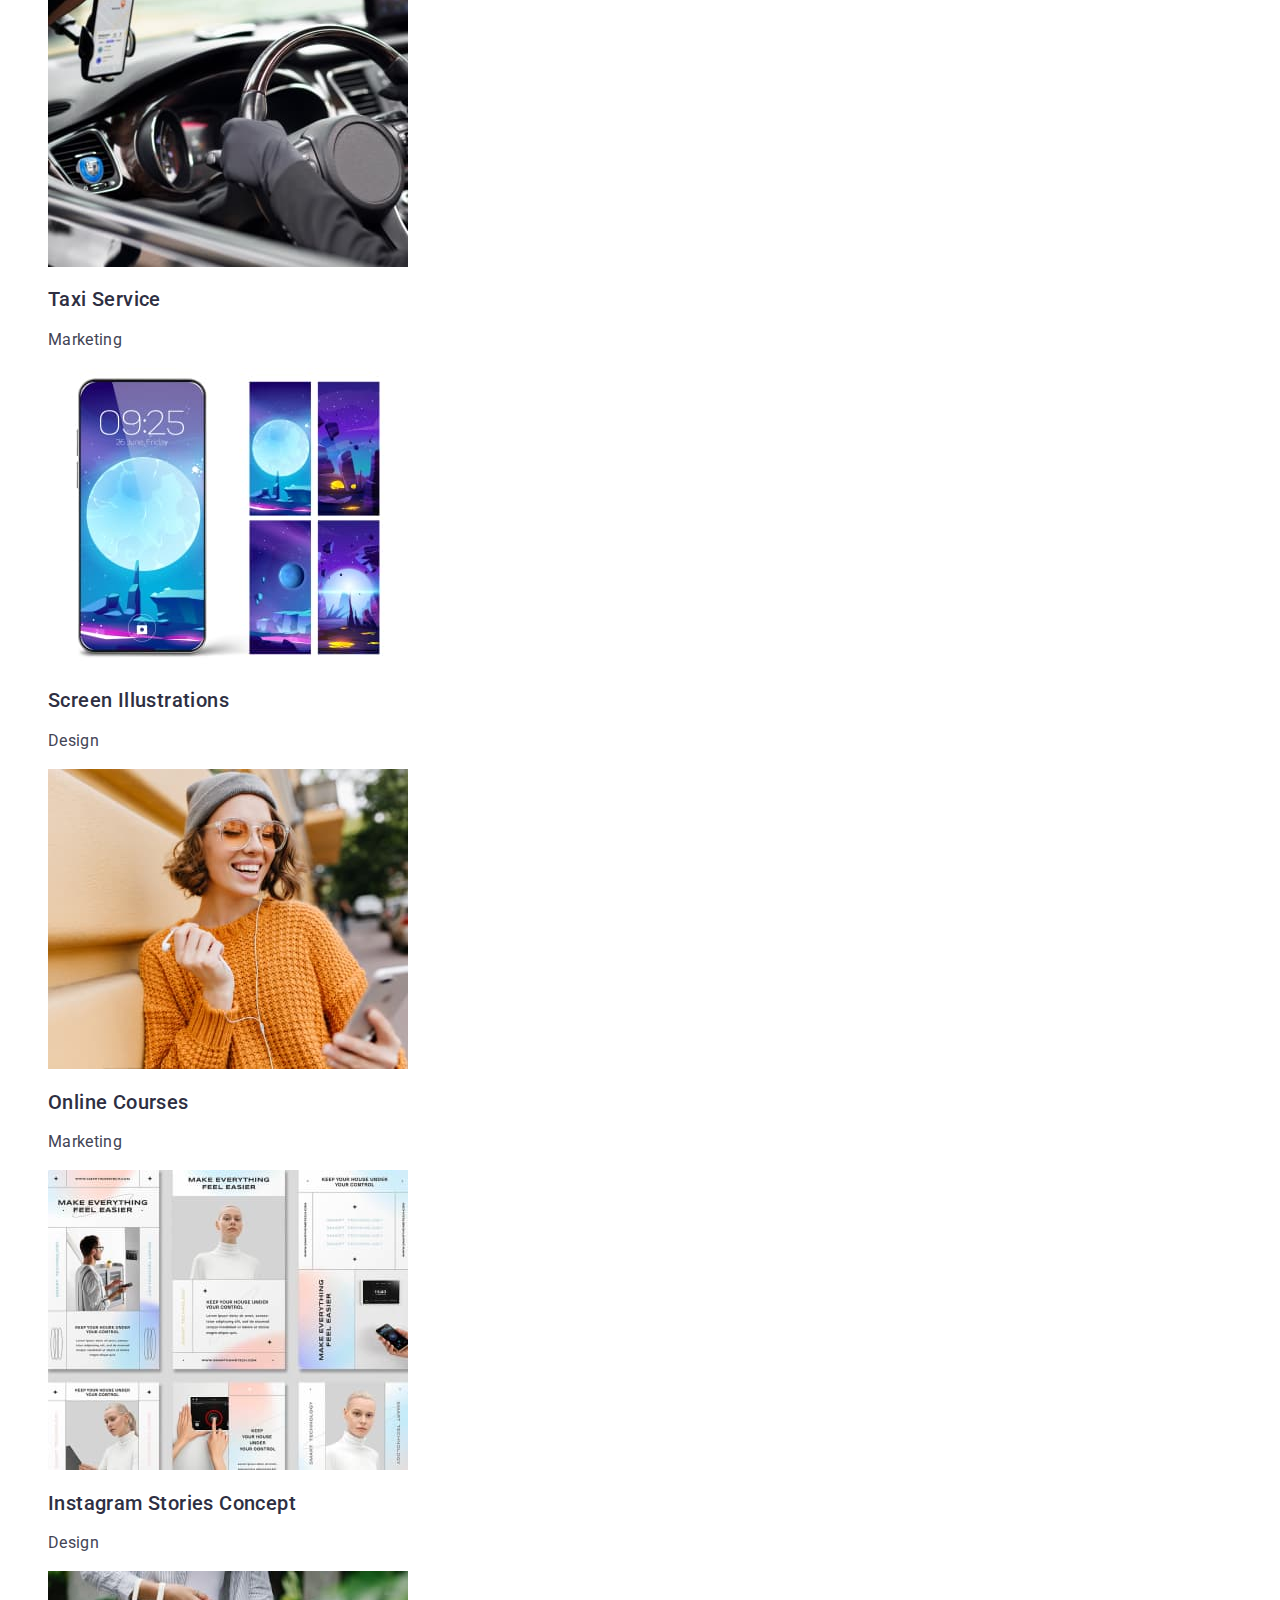
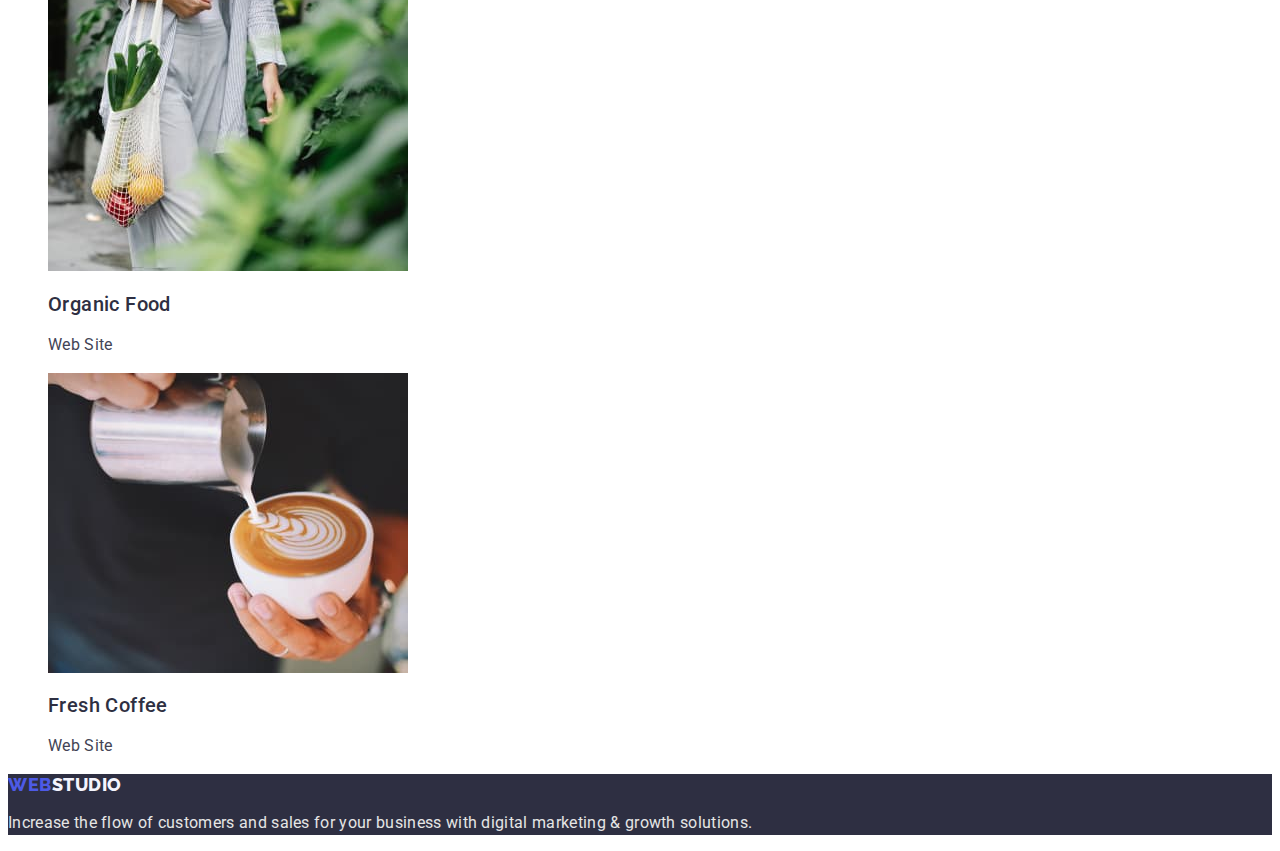
==== commit f219c6de: "corrections-implemented" ====
--- a/portfolio.html
+++ b/portfolio.html
@@ -1,22 +1,24 @@
 <!DOCTYPE html>
 <html lang="en">
-<head>
-  <meta charset="UTF-8">
-  <meta http-equiv="X-UA-Compatible" content="IE=edge">
-  <meta name="viewport" content="width=device-width, initial-scale=1.0">
-  <title>Document</title>
-  <link rel="preconnect" href="https://fonts.googleapis.com">
-<link rel="preconnect" href="https://fonts.gstatic.com" crossorigin>
-<link href="https://fonts.googleapis.com/css2?family=Raleway:wght@800&family=Roboto:wght@400;500&display=swap" rel="stylesheet">
+  <head>
+    <meta charset="UTF-8" />
+    <meta http-equiv="X-UA-Compatible" content="IE=edge" />
+    <meta name="viewport" content="width=device-width, initial-scale=1.0" />
+    <title>Document</title>
+    <link rel="preconnect" href="https://fonts.googleapis.com" />
+    <link rel="preconnect" href="https://fonts.gstatic.com" crossorigin />
+    <link
+      href="https://fonts.googleapis.com/css2?family=Raleway:wght@800&family=Roboto:wght@400;500;700&display=swap"
+      rel="stylesheet"
+    />
     <link rel="stylesheet" href="./css/styles.css" />
-</head>
-<body>
-  <header>
+  </head>
+  <body>
+    <header>
       <nav>
         <a class="logo link" href="./index.html"
           >Web<span class="header-studio-logo">Studio</span>
-        </a
-        >
+        </a>
         <ul class="site-nav list">
           <li>
             <a href="./index.html" class="link">Studio</a>
@@ -45,7 +47,7 @@
     <!--  Контент сторінки Портфоліо -->
     <main>
       <section class="services">
-      <h1 class hidden>Content</h1>
+        <h1 class hidden>Content</h1>
         <ul class="portfolio-nav list">
           <li>
             <button class="button" type="button">All</button>
@@ -66,90 +68,114 @@
         <ul class="services-list list">
           <li>
             <a class="link" href=""
-              ><img width="360" src="./images/banking-app.jpg" alt="banking-app"
-            />
-            <h2 class="title">Banking App Interface Concept</h2>
-            <p class="text">App</p>
+              ><img
+                width="360"
+                src="./images/banking-app.jpg"
+                alt="banking-app"
+              />
+              <h2 class="title">Banking App Interface Concept</h2>
+              <p class="text">App</p>
             </a>
           </li>
           <li>
             <a class="link" href=""
-              ><img width="360" src="./images/cashless-payment.jpg" alt="cashless-payment"
-            />
-            <h2 class="title">Cashless Payment</h2>
-            <p class="text">Marketing</p>
+              ><img
+                width="360"
+                src="./images/cashless-payment.jpg"
+                alt="cashless-payment"
+              />
+              <h2 class="title">Cashless Payment</h2>
+              <p class="text">Marketing</p>
             </a>
           </li>
           <li>
             <a class="link" href=""
-              ><img width="360" src="./images/meditation-app.jpg" alt="meditation-app"
-            />
-            <h2 class="title">Meditation App</h2>
-            <p class="text">App</p>
+              ><img
+                width="360"
+                src="./images/meditation-app.jpg"
+                alt="meditation-app"
+              />
+              <h2 class="title">Meditation App</h2>
+              <p class="text">App</p>
             </a>
           </li>
           <li>
             <a class="link" href=""
-              ><img width="360" src="./images/taxi-service.jpg" alt="taxi-service"
-            />
-            <h2 class="title">Taxi Service</h2>
-            <p class="text">Marketing</p>
+              ><img
+                width="360"
+                src="./images/taxi-service.jpg"
+                alt="taxi-service"
+              />
+              <h2 class="title">Taxi Service</h2>
+              <p class="text">Marketing</p>
             </a>
           </li>
           <li>
             <a class="link" href=""
-              ><img width="360"
+              ><img
+                width="360"
                 src="./images/screen-illustrations.jpg"
                 alt="screen-illustrations"
-            />
-            <h2 class="title">Screen Illustrations</h2>
-            <p class="text">Design</p>
-          </a>
+              />
+              <h2 class="title">Screen Illustrations</h2>
+              <p class="text">Design</p>
+            </a>
           </li>
           <li>
             <a class="link" href=""
-              ><img width="360" src="./images/online-courses.jpg" alt="online-courses"
-            />
-            <h2 class="title">Online Courses</h2>
-            <p class="text">Marketing</p>
-          </a>
+              ><img
+                width="360"
+                src="./images/online-courses.jpg"
+                alt="online-courses"
+              />
+              <h2 class="title">Online Courses</h2>
+              <p class="text">Marketing</p>
+            </a>
           </li>
           <li>
             <a class="link" href=""
-              ><img width="360"
+              ><img
+                width="360"
                 src="./images/instagram-stories.jpg"
                 alt="instagram-stories"
-            />
-            <h2 class="title">Instagram Stories Concept</h2>
-            <p class="text">Design</p>
-          </a>
+              />
+              <h2 class="title">Instagram Stories Concept</h2>
+              <p class="text">Design</p>
+            </a>
           </li>
           <li>
             <a class="link" href=""
-              ><img width="360" src="./images/organic-food.jpg" alt="organic-food"
-            />
-            <h2 class="title">Organic Food</h2>
-            <p class="text">Web Site</p>
-          </a>
+              ><img
+                width="360"
+                src="./images/organic-food.jpg"
+                alt="organic-food"
+              />
+              <h2 class="title">Organic Food</h2>
+              <p class="text">Web Site</p>
+            </a>
           </li>
           <li>
             <a class="link" href=""
-              ><img width="360" src="./images/fresh-coffee.jpg" alt="fresh-coffee"
-            />
-            <h2 class="title">Fresh Coffee</h2>
-            <p class="text">Web Site</p>
-          </a>
+              ><img
+                width="360"
+                src="./images/fresh-coffee.jpg"
+                alt="fresh-coffee"
+              />
+              <h2 class="title">Fresh Coffee</h2>
+              <p class="text">Web Site</p>
+            </a>
           </li>
         </ul>
       </section>
     </main>
     <footer class="footer">
-        <a class="logo link" href="./index.html">Web<span class="footer-studio-logo">Studio</span></a>
-        <p class="logo-text">
-          Increase the flow of customers and sales for your business with
-          digital marketing & growth solutions.
-        </p>
-      </section>
+      <a class="logo link" href="./index.html"
+        >Web<span class="footer-studio-logo">Studio</span></a
+      >
+      <p class="logo-text">
+        Increase the flow of customers and sales for your business with digital
+        marketing & growth solutions.
+      </p>
     </footer>
-</body>
+  </body>
 </html>
--- a/css/styles.css
+++ b/css/styles.css
@@ -11,7 +11,7 @@
 
 body {
   background-color: var(--secondary-bg-color);
-  color: #434455;
+  color: var(--primary-text-color);
   font-family: Roboto, sans-serif;
   letter-spacing: 0.02em;
 }
@@ -26,7 +26,6 @@
 /* Navigation */
 .logo {
   font-family: "Raleway", sans-serif;
-  font-style: ExtraBold;
   font-weight: 800;
   font-size: 18px;
   line-height: 1.17;
@@ -35,11 +34,6 @@
   color: var(--accent-color);
 }
 .link {
-  font-weight: 800;
-  font-size: 18px;
-  line-height: 1.17;
-  letter-spacing: 0.03em;
-  color: var(--accent-color);
   text-decoration: none;
 }
 .link:hover,
@@ -66,13 +60,11 @@
   color: var(--accent-color);
 }
 .logo-text {
-  font-weight: 400;
   font-size: 16px;
   line-height: 1.5;
   color: var(--primary-bg-color);
 }
 .site-nav .link {
-  font-family: inherit;
   font-weight: 500;
   font-size: 16px;
   line-height: 1.5;
@@ -96,17 +88,13 @@
 }
 .portfolio-nav .button:hover,
 .portfolio-nav .button:focus {
-  color: #ffffff;
+  color: var(--secondary-bg-color);
 }
 .services-list {
   list-style: none;
 }
-.contacts {
-  font-style: normal;
-}
 
 .contacts-nav .link {
-  font-weight: 400;
   font-size: 16px;
   line-height: 1.5;
   letter-spacing: 0.02em;
@@ -120,7 +108,7 @@
   background-color: var(--title-text-color);
 }
 .hero-title {
-  color: #ffffff;
+  color: var(--secondary-bg-color);
   font-weight: 700;
   font-size: 56px;
   line-height: 1.07;
@@ -130,8 +118,7 @@
 
 .button:hover,
 .button:focus {
-  color: #404bbf;
-  background-color: #404bbf;
+  background-color: var(--hover-color);
 }
 .button {
   font-family: "Roboto", sans-serif;
@@ -140,8 +127,8 @@
   line-height: 1.5;
   letter-spacing: 0.04em;
   cursor: pointer;
-  color: #ffffff;
-  background-color: #4d5ae5;
+  color: var(--secondary-bg-color);
+  background-color: var(--accent-color);
 }
 /* Feature section */
 .feature-list .title {
@@ -152,7 +139,6 @@
   color: var(--title-text-color);
 }
 .feature-list .text {
-  font-weight: 400;
   font-size: 16px;
   line-height: 1.5;
   color: var(--primary-text-color);
@@ -205,7 +191,7 @@
   color: var(--primary-text-color);
 }
 .team-member {
-  background-color: #ffffff;
+  background-color: var(--secondary-bg-color);
 }
 .footer {
   background-color: var(--title-text-color);
@@ -219,9 +205,6 @@
   text-transform: uppercase;
   color: var(--accent-color);
 }
-.link {
-  text-decoration: none;
-}
 .footer-studio-logo {
   color: var(--text-color);
 }
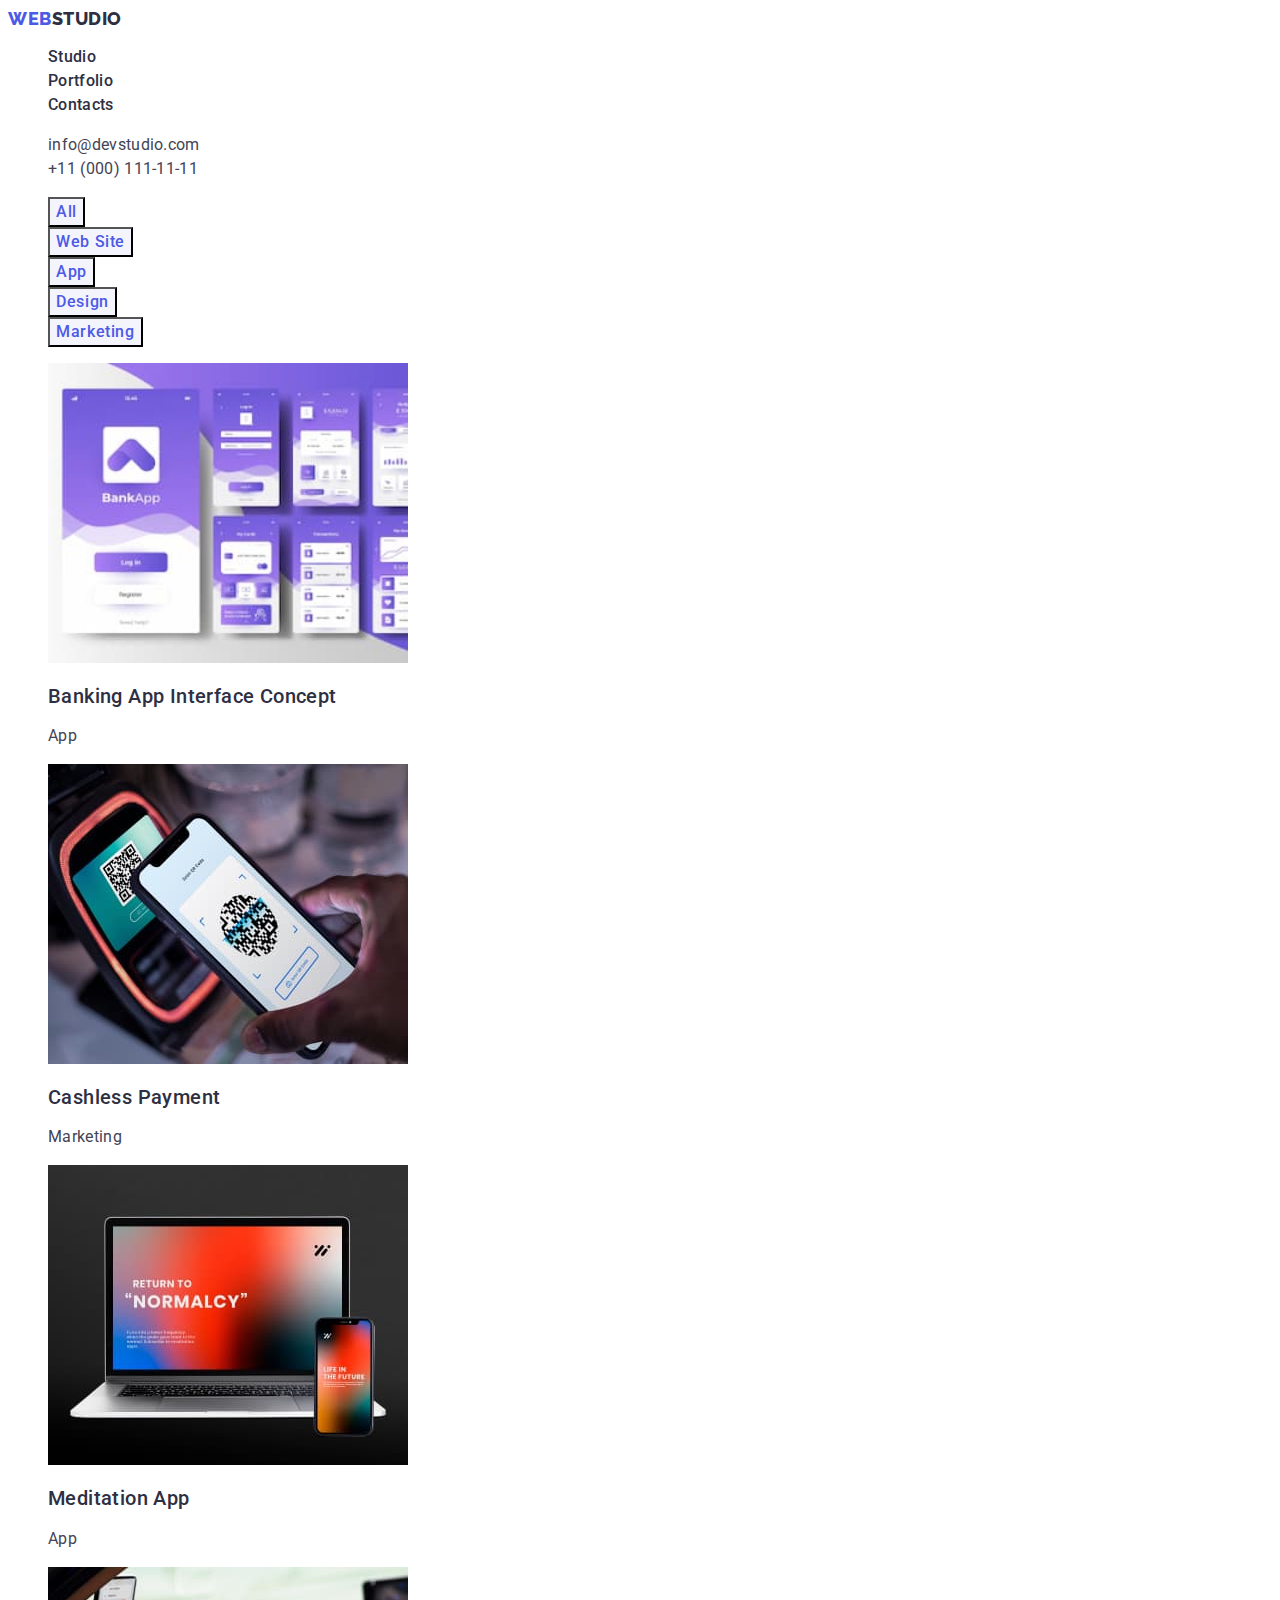
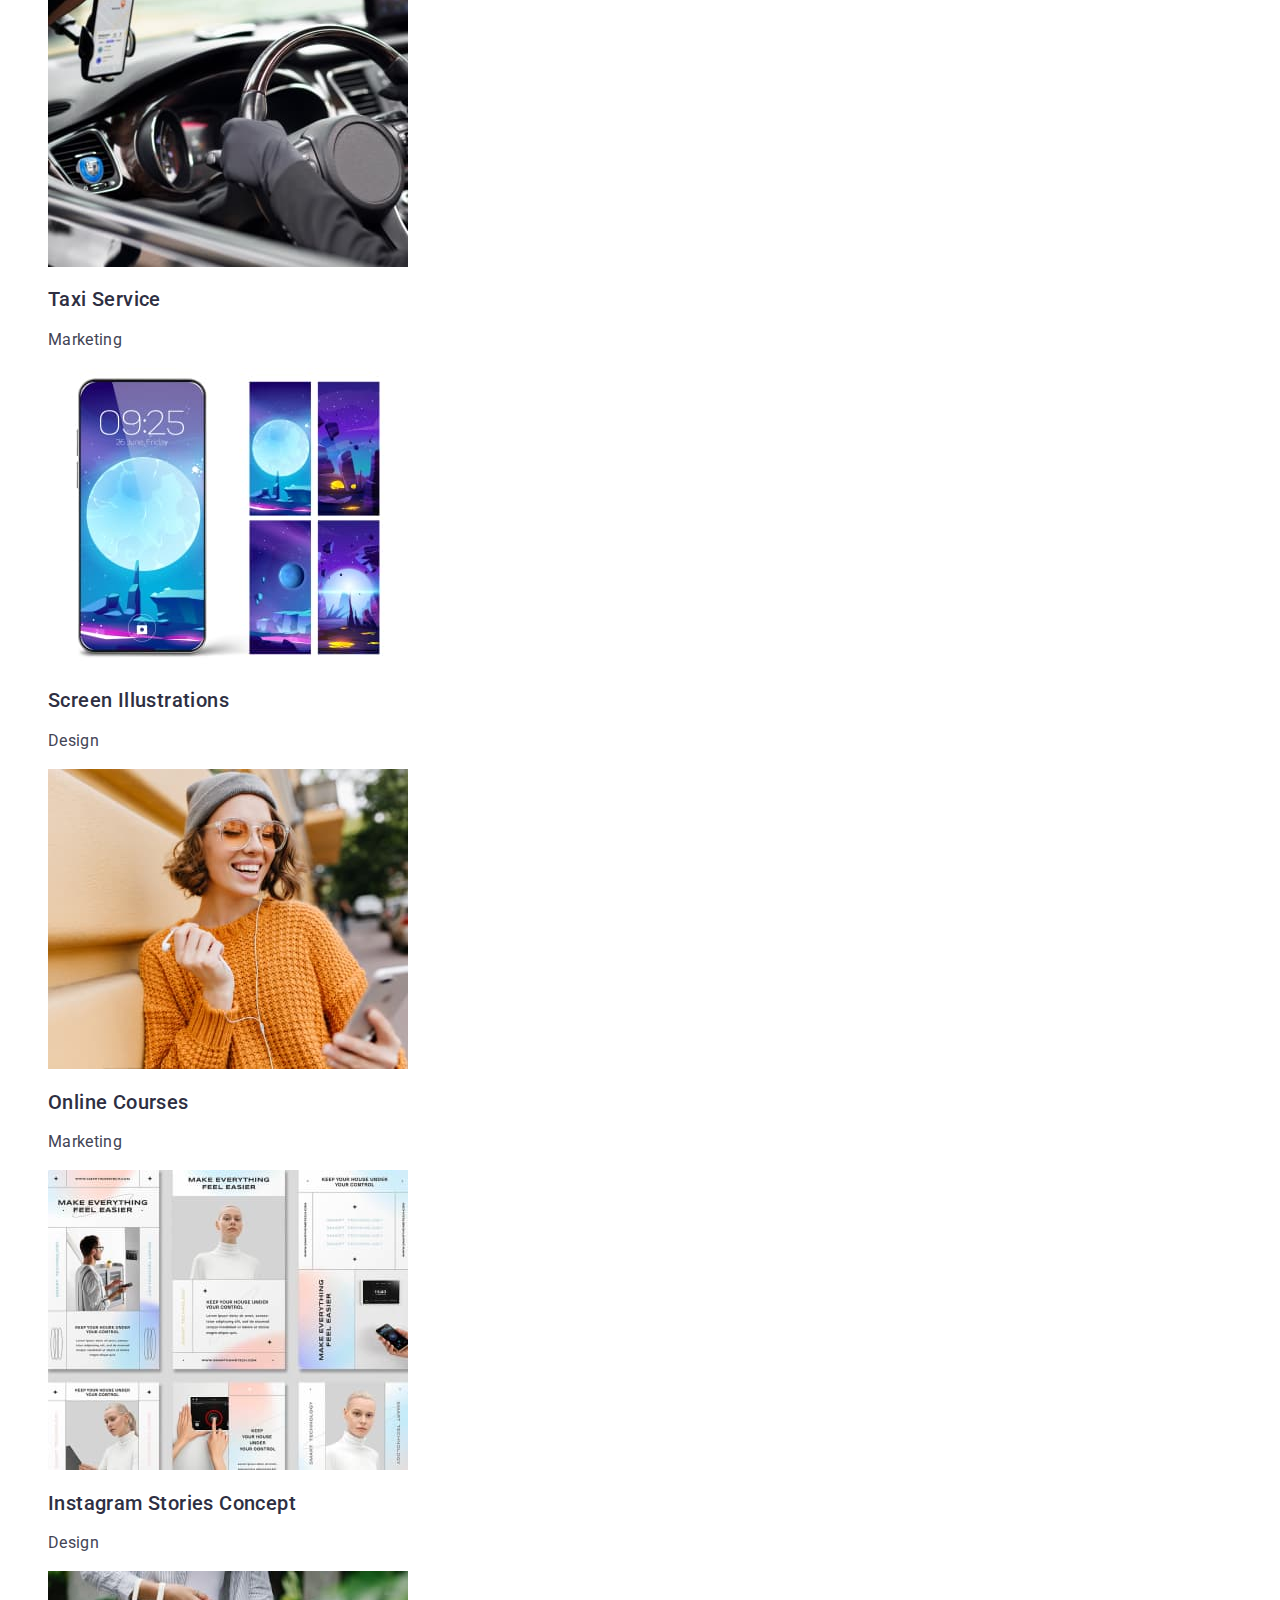
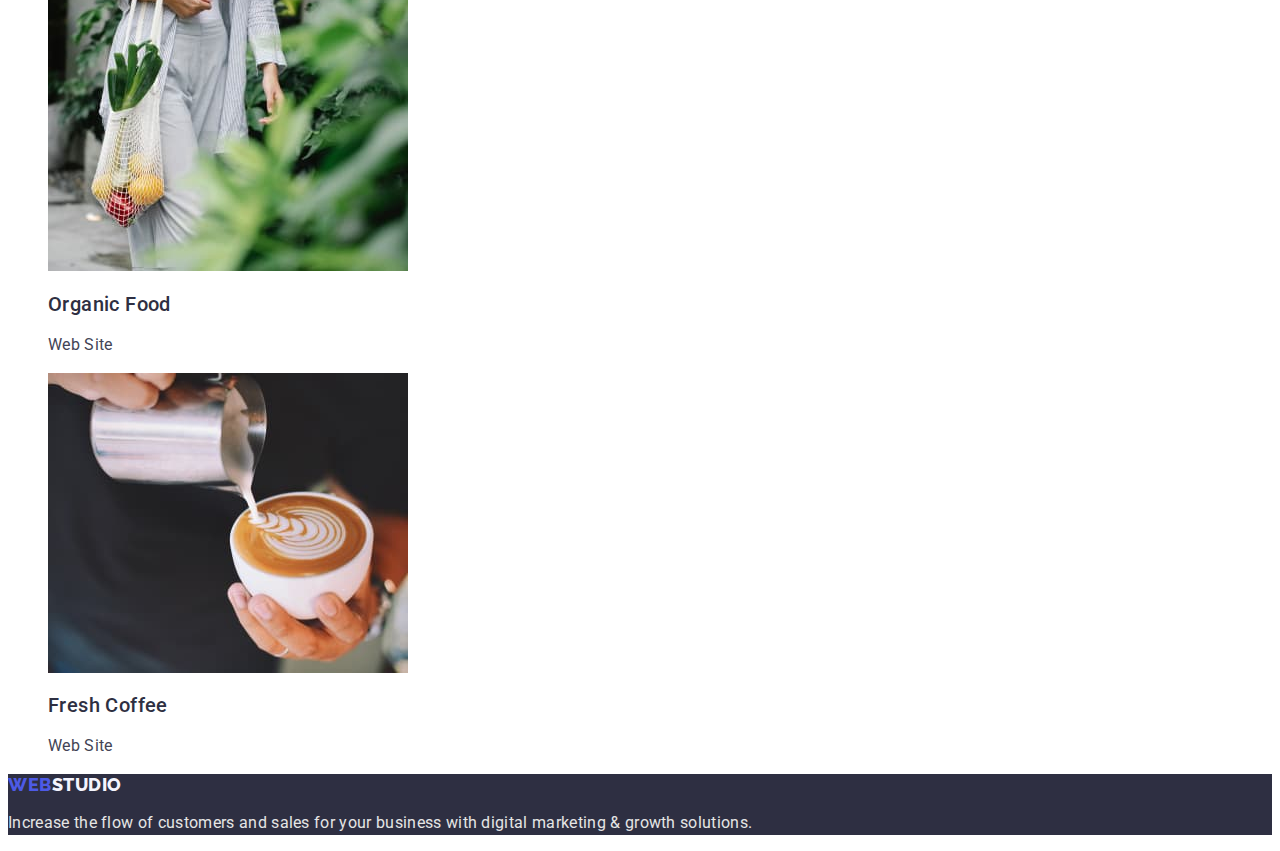
==== commit 9ac52635: "commit" ====
--- a/portfolio.html
+++ b/portfolio.html
@@ -31,7 +31,7 @@
           </li>
         </ul>
       </nav>
-      <address class="contacts">
+      <address style="font-style: normal" class="contacts">
         <ul class="contacts-nav list">
           <li>
             <a href="mailto:info@devstudio.com" class="link"
